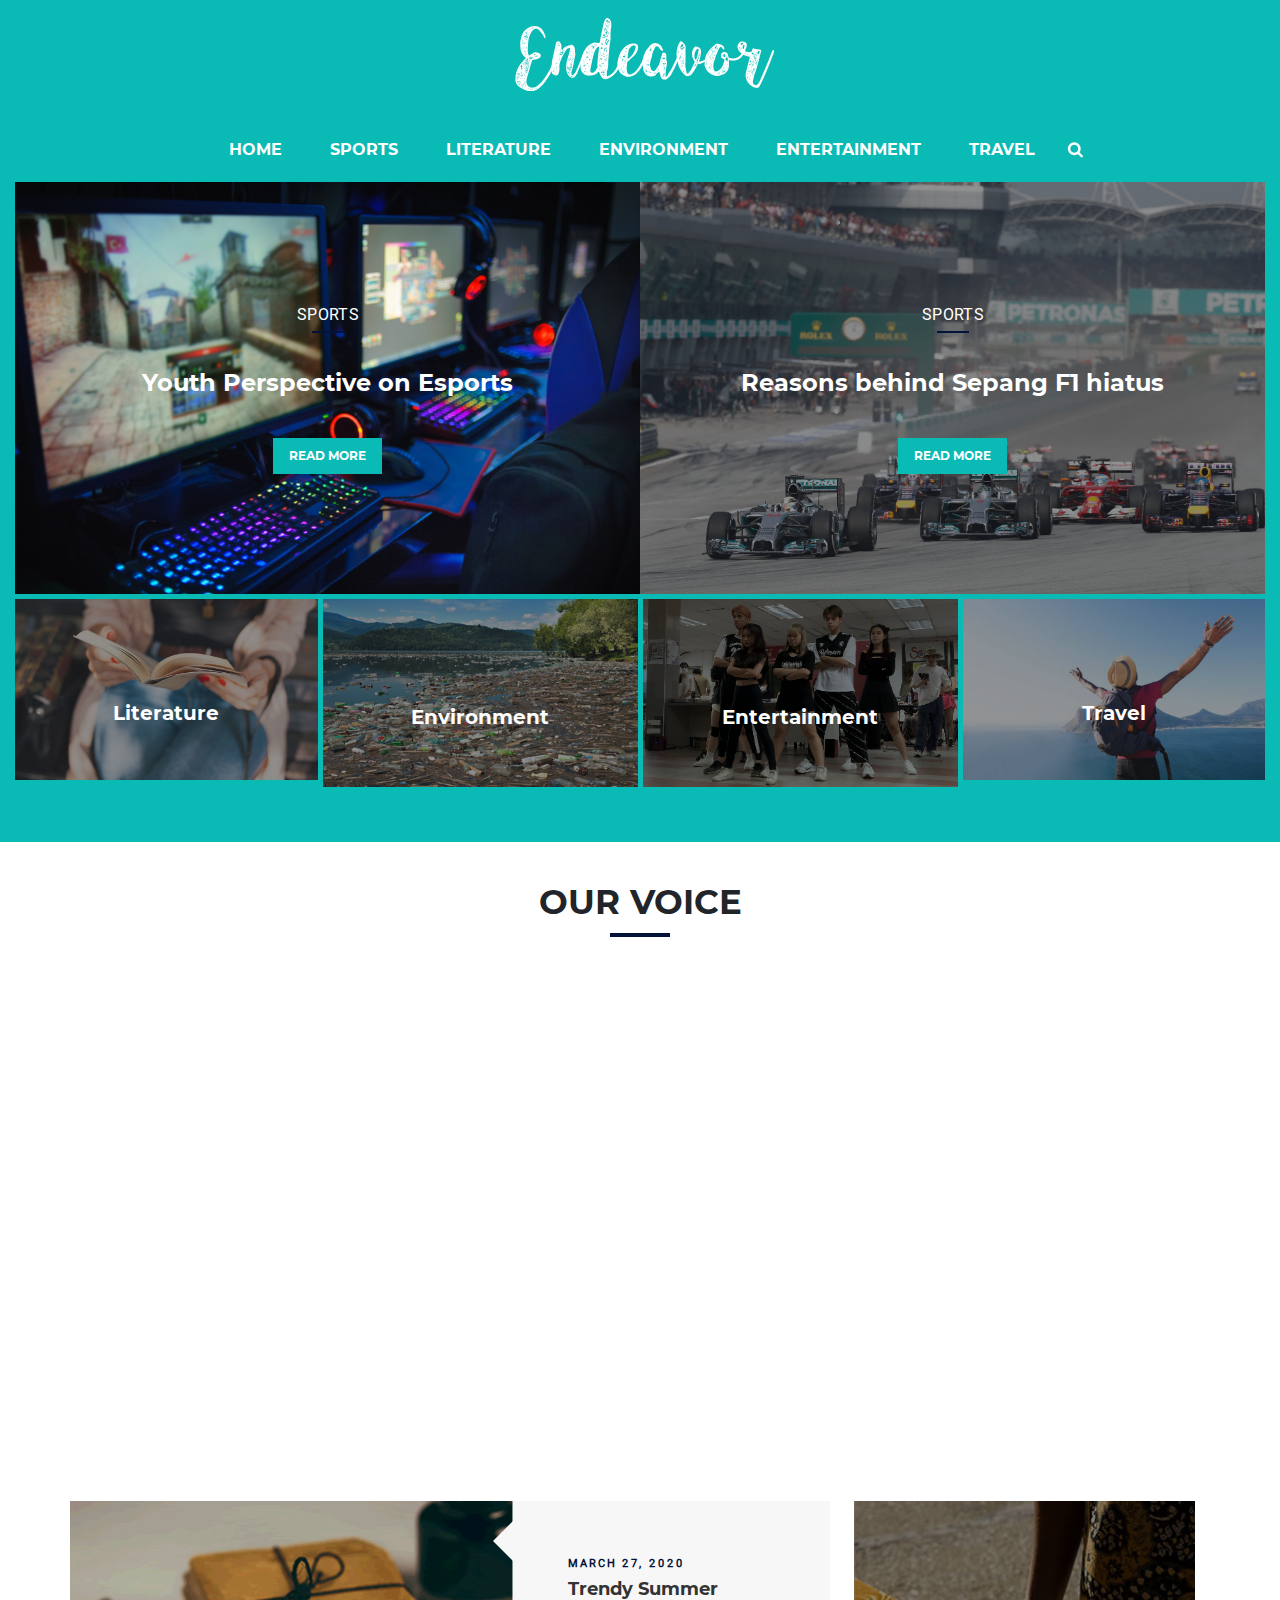
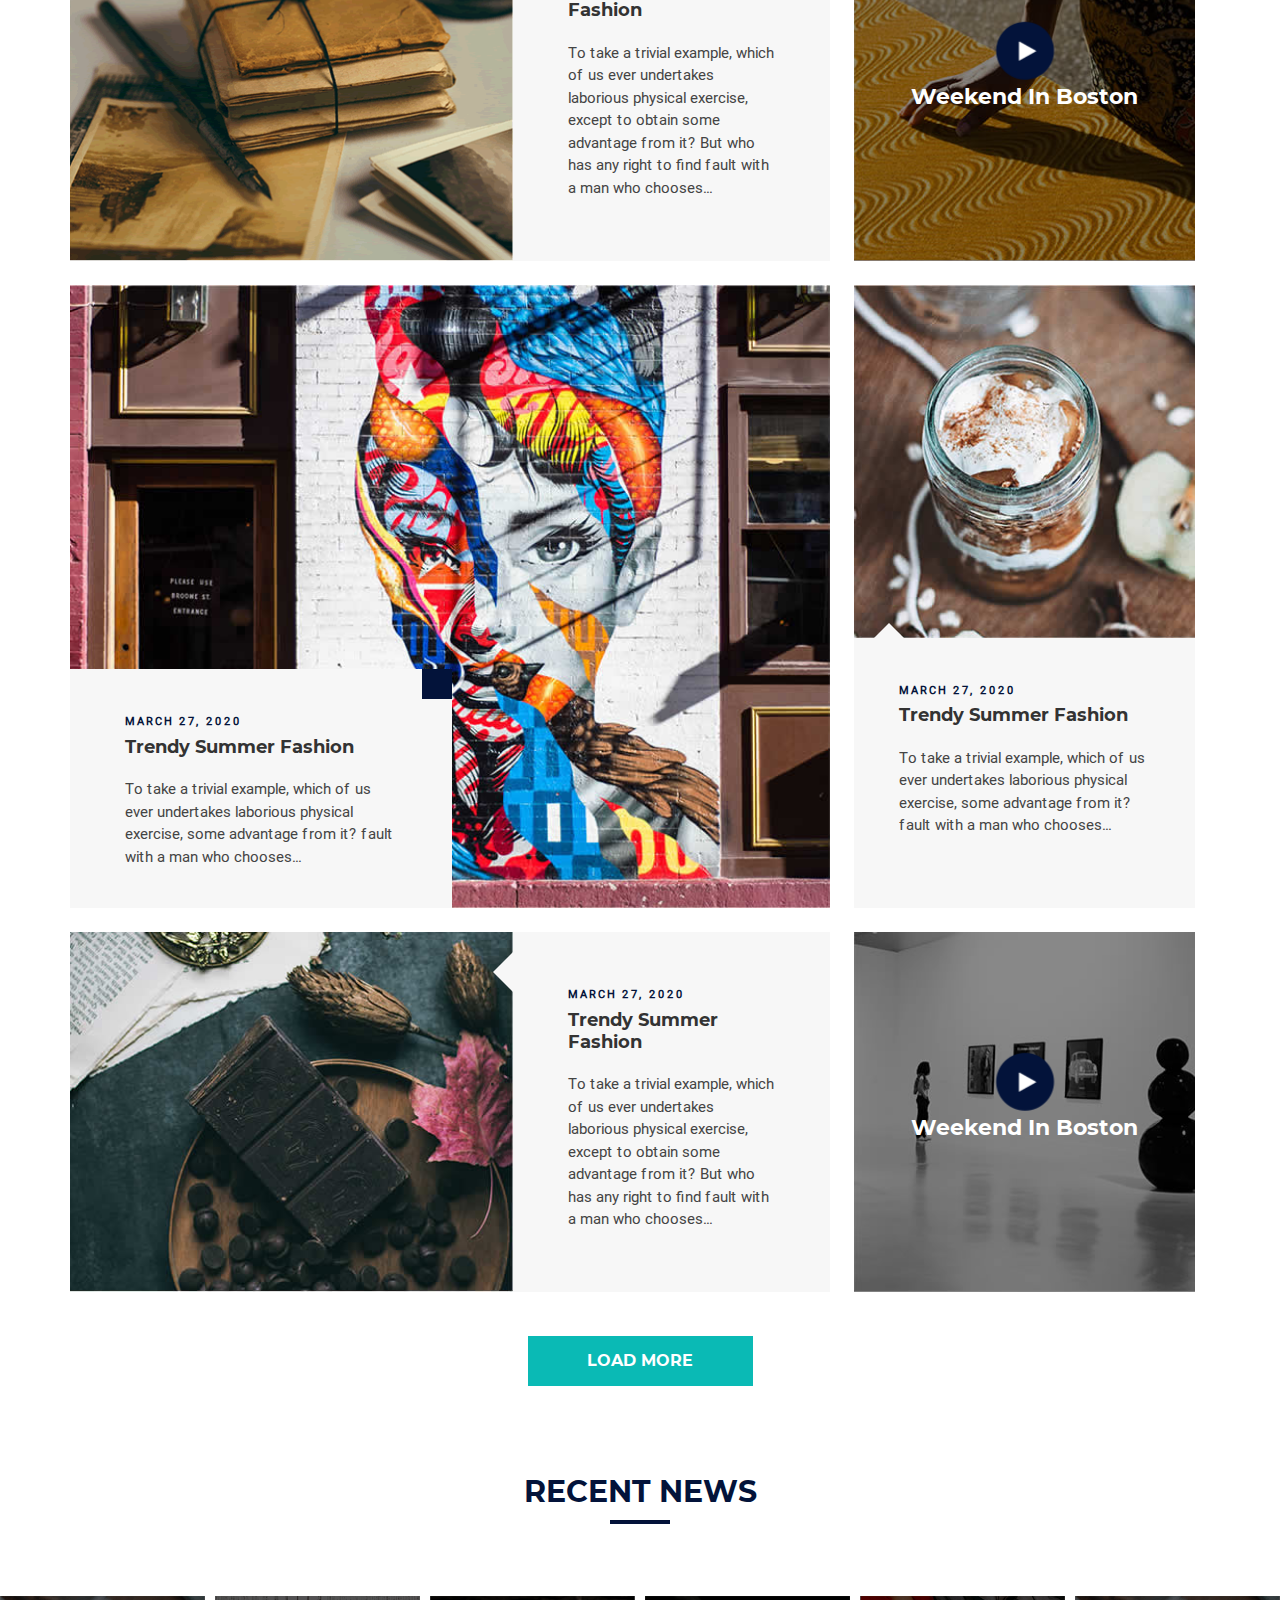
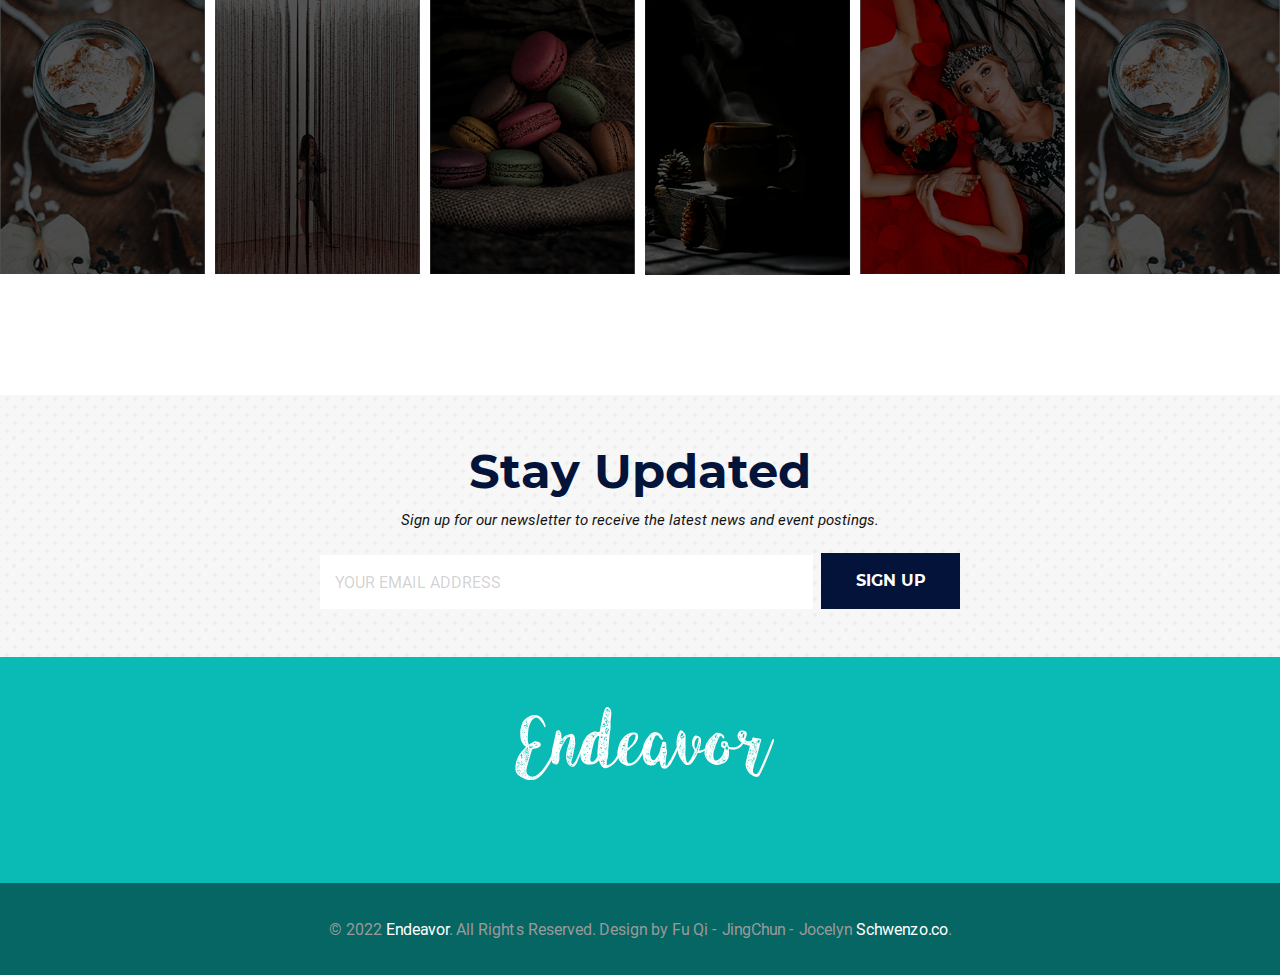
==== index.html @ d9d474ad "initial commit" ====
<!doctype html>
<html lang="en">

<head>


    <meta charset="utf-8">
    <meta name="viewport" content="width=device-width, initial-scale=1, shrink-to-fit=no">
    <link rel="stylesheet" href="https://use.fontawesome.com/releases/v5.7.2/css/all.css"
        integrity="sha384-fnmOCqbTlWIlj8LyTjo7mOUStjsKC4pOpQbqyi7RrhN7udi9RwhKkMHpvLbHG9Sr" crossorigin="anonymous">
    <link rel="stylesheet" href="assets/css/bootstrap.min.css">
    <link rel="stylesheet" href="assets/css/style.css">

    <title>EndeavorNews</title>
</head>

<body>
    <header class="mt-0 pt-0">
        <div>
            <header-template/>
        </div>
        <div class="row ml-0 mr-0">
            <div class="col-md-6 pr-0">
                <div class="card">
                    <img class="card-img" src="assets/images/Esports.png" alt="">
                    <div class="card-img-overlay d-flex align-items-center justify-content-center flex-column">
                        <p>SPORTS</p>
                        <hr />
                        <h2>Youth Perspective on Esports</h2>
                        <a href="article7.html" class="btn btn-color">READ MORE</a>
                    </div>
                </div>
            </div>
            <div class="col-md-6 pl-0">
                <div class="card">
                    <img class="card-img" src="assets/images/F1coverdark.png" alt="">
                    <div class="card-img-overlay d-flex align-items-center justify-content-center flex-column">
                        <p>SPORTS</p>
                        <hr />
                        <h2>Reasons behind Sepang F1 hiatus</h2>
                        <a href="article8.html" class="btn btn-color">READ MORE</a>
                    </div>
                </div>
            </div>

            <div class="col-md-3 pr-0 first">
                <div class="card">
                    <img class="card-img" src="assets/images/readingbookdark.png" alt="">
                    <div class="card-img-overlay">
                        <a href="article1.html"><h5>Literature</h5></a>
                    </div>
                </div>
            </div>

            <div class="col-md-3 pl-0 pr-0">
                <div class="card">
                    <img class="card-img" src="assets/images/pollutiondark.png" alt="">
                    <div class="card-img-overlay">
                        <a href="article9.html"><h5>Environment</h5></a>
                    </div>
                </div>
            </div>

            <div class="col-md-3 pl-0 pr-0">
                <div class="card">
                    <img class="card-img" src="assets/images/kpop.png" alt="">
                    <div class="card-img-overlay">
                        <a href="article5.html"><h5>Entertainment</h5></a>
                    </div>
                </div>
            </div>

            <div class="col-md-3 pl-0 last">
                <div class="card">
                    <img class="card-img" src="assets/images/traveldark.png" alt="">
                    <div class="card-img-overlay">
                        <a href="article4.html"><h5>Travel</h5></a>
                    </div>
                </div>
            </div>
        </div>
    </header>
    <!-- <header-template></header-template> -->


    <div class="container-fluid video-player">
        <h1 style="text-align: center; padding-bottom: 10px; font-size: 34px;">OUR VOICE</h1>
        <hr style="margin: 0 auto; margin-bottom: 32px; width: 60px; height: 3px; background-color: #03133a;" />
        <div class="container">
            <div class="screen embed-responsive embed-responsive-16by9">
                <iframe id="screen" src="https://www.youtube.com/embed/YE7VzlLtp-4" frameborder="0"
                    allow="accelerometer; autoplay; encrypted-media; gyroscope; picture-in-picture"
                    allowfullscreen></iframe>
            </div>

            <!-- <div class="play-list">
                <div class="owl-carousel owl-carousel4 owl-theme">
                    <div>
                        <div class="card"> <img class="card-img link-img"
                                data-link="https://www.youtube.com/embed/ujPNSC4JllE" src="assets/images/play1.png"
                                alt="">
                        </div>
                    </div>
                    <div>
                        <div class="card"> <img class="card-img link-img"
                                data-link="https://www.youtube.com/embed/rMT8CffVFMk" src="assets/images/play2.png"
                                alt="">

                        </div>
                    </div>
                    <div>
                        <div class="card"> <img class="card-img link-img"
                                data-link="https://www.youtube.com/embed/bGC9f1Po6Q8" src="assets/images/play3.png"
                                alt="">

                        </div>
                    </div>
                    <div>
                        <div class="card"> <img class="card-img link-img"
                                data-link="https://www.youtube.com/embed/yHk_sypSiXU" src="assets/images/play4.png"
                                alt="">

                        </div>
                    </div>
                    <div>
                        <div class="card"> <img class="card-img link-img"
                                data-link="https://www.youtube.com/embed/7yoqm-kgKEk" src="assets/images/play5.png"
                                alt="">

                        </div>
                    </div>
                </div>
            </div> -->
            <!-- <hr style="margin: 30px 0; height: 3px; background-color: #03133a;"> -->



            <div class="row vr-gallery" style="margin-top: 32px;">
                <div class="col-md-8 mb-4">
                    <div class="row">
                        <div class="col-md-12 col-lg-7 pr-0 pd-md">
                            <img src="assets/images/gallery-img1.png" alt="">
                        </div>
                        <div class="col-md-12 col-lg-5 light-bg cus-pd cus-arrow-left">
                            <p><small>march 27, 2020</small></p>
                            <h3>Trendy Summer
                                Fashion</h3>
                            <p>
                                To take a trivial example, which of us ever undertakes laborious physical exercise,
                                except to obtain some advantage from it? But who has any right to find fault with a man
                                who chooses...
                            </p>
                        </div>
                    </div>
                </div>

                <div class="col-md-4 pl-4 mb-4">
                    <div class="card">
                        <img class="card-img h-100" src="assets/images/video-cover1.jpg" alt="">
                        <div class="card-img-overlay opacity text-center">
                            <a class="play-1" href="https://www.youtube.com/watch?v=vpO8sZDxOGI"><img
                                    src="assets/images/play-icon.png" alt=""></a>
                            <h5 class="card-title">Weekend In Boston</h5>

                        </div>
                    </div>
                </div>

                <div class="col-md-8 mb-4 pr-0 pd-md">
                    <div class="card">
                        <img class="card-img h-100" src="assets/images/gallery-img2.jpg" alt="">
                        <div class="card-img-overlay">
                            <div class="contact-box">
                                <p><small>march 27, 2020</small></p>
                                <h3>Trendy Summer
                                    Fashion</h3>
                                <p>To take a trivial example, which of us ever undertakes laborious physical exercise,
                                    some advantage from it? fault with a man who chooses...</p>
                            </div>
                        </div>
                    </div>
                </div>

                <div class="col-md-4 pl-4 mb-4">
                    <div class="card">
                        <img class="card-img-top" src="assets/images/gallery-img3.jpg" alt="">
                        <div class="card-body bg-gray cus-pd2 cus-arrow-up">
                            <p><small>march 27, 2020</small></p>
                            <h3>Trendy Summer
                                Fashion</h3>
                            <p>To take a trivial example, which of us ever undertakes laborious physical exercise, some
                                advantage from it? fault with a man who chooses...</p>
                        </div>
                    </div>
                </div>

                <div class="col-md-8 mb-4">
                    <div class="row">
                        <div class="col-md-12 col-lg-7 pr-0 pd-md">
                            <img src="assets/images/gallery-img4.jpg" alt="">
                        </div>
                        <div class="col-md-12 col-lg-5 light-bg cus-pd cus-arrow-left">
                            <p><small>march 27, 2020</small></p>
                            <h3>Trendy Summer
                                Fashion</h3>
                            <p>
                                To take a trivial example, which of us ever undertakes laborious physical exercise,
                                except to obtain some advantage from it? But who has any right to find fault with a man
                                who chooses...
                            </p>
                        </div>
                    </div>
                </div>

                <div class="col-md-4 pl-4 mb-4">
                    <div class="card">
                        <img class="card-img h-100" src="assets/images/video-cover2.jpg" alt="">
                        <div class="card-img-overlay opacity text-center">
                            <a class="play-1" href="https://www.youtube.com/watch?v=vpO8sZDxOGI"><img
                                    src="assets/images/play-icon.png" alt=""></a>
                            <h5 class="card-title">Weekend In Boston</h5>

                        </div>
                    </div>
                </div>

                <div class="col-md-12 text-center">
                    <a href="#" class="btn btn-color">LOAD MORE</a>

                </div>
            </div>

        </div>
    </div>


    <div class="container-fluid fh5co-recent-news mt-5 pb-5">
        <h2 class="text-uppercase text-center">Recent News</h2>
        <hr class="mx-auto" />

        <div class="play-list mt-5 pt-4">
            <div class="owl-carousel owl-carousel5 owl-theme">
                <div>

                    <div class="card"> <img class="card-img link-img" src="assets/images/news6.png" alt="">
                        <div class="card-img-overlay">
                            <div class="top-area"><a href="#" class="text-center d-block"><i
                                        class="far fa-heart"></i></a></div>
                            <div class="bottom-area">
                                <div class="row">
                                    <div class="col-5 pr-0 text-white">
                                        <a href="#" class="text-white"> <i class="fas fa-retweet"></i> Share</a>
                                    </div>
                                    <div class="col  pl-0   text-right"><a href="#" class="text-white"> June 3, 2019
                                            &nbsp; 6 <i class="far fa-comments"></i></a></div>
                                </div>
                                <h4 class="text-white mt-2">Xiaomi Hao Gertion Hones</h4>
                                <p class="text-white">Jhone Doe</p>
                            </div>
                        </div>
                    </div>
                </div>
                <div>
                    <div class="card"> <img class="card-img link-img" src="assets/images/news2.png" alt="">
                        <div class="card-img-overlay">
                            <div class="top-area"><a href="#" class="text-center d-block"><i
                                        class="far fa-heart"></i></a></div>
                            <div class="bottom-area">
                                <div class="row">
                                    <div class="col-5 pr-0 text-white">
                                        <a href="#" class="text-white"> <i class="fas fa-retweet"></i> Share</a>
                                    </div>
                                    <div class="col  pl-0   text-right"><a href="#" class="text-white"> June 3, 2019
                                            &nbsp; 6 <i class="far fa-comments"></i></a></div>
                                </div>
                                <h4 class="text-white mt-2">Xiaomi Hao Gertion Hones</h4>
                                <p class="text-white">Jhone Doe</p>
                            </div>
                        </div>

                    </div>
                </div>
                <div>
                    <div class="card"> <img class="card-img link-img" src="assets/images/news3.png" alt="">
                        <div class="card-img-overlay">
                            <div class="top-area"><a href="#" class="text-center d-block"><i
                                        class="far fa-heart"></i></a></div>
                            <div class="bottom-area">
                                <div class="row">
                                    <div class="col-5 pr-0 text-white">
                                        <a href="#" class="text-white"> <i class="fas fa-retweet"></i> Share</a>
                                    </div>
                                    <div class="col  pl-0   text-right"><a href="#" class="text-white"> June 3, 2019
                                            &nbsp; 6 <i class="far fa-comments"></i></a></div>
                                </div>
                                <h4 class="text-white mt-2">Xiaomi Hao Gertion Hones</h4>
                                <p class="text-white">Jhone Doe</p>
                            </div>
                        </div>
                    </div>
                </div>
                <div>
                    <div class="card"> <img class="card-img link-img" src="assets/images/news4.png" alt="">
                        <div class="card-img-overlay">
                            <div class="top-area"><a href="#" class="text-center d-block"><i
                                        class="far fa-heart"></i></a></div>
                            <div class="bottom-area">
                                <div class="row">
                                    <div class="col-5 pr-0 text-white">
                                        <a href="#" class="text-white"> <i class="fas fa-retweet"></i> Share</a>
                                    </div>
                                    <div class="col  pl-0   text-right"><a href="#" class="text-white"> June 3, 2019
                                            &nbsp; 6 <i class="far fa-comments"></i></a></div>
                                </div>
                                <h4 class="text-white mt-2">Xiaomi Hao Gertion Hones</h4>
                                <p class="text-white">Jhone Doe</p>
                            </div>
                        </div>
                    </div>
                </div>
                <div>
                    <div class="card"> <img class="card-img link-img" src="assets/images/news5.png" alt="">
                        <div class="card-img-overlay">
                            <div class="top-area"><a href="#" class="text-center d-block"><i
                                        class="far fa-heart"></i></a></div>
                            <div class="bottom-area">
                                <div class="row">
                                    <div class="col-5 pr-0 text-white">
                                        <a href="#" class="text-white"> <i class="fas fa-retweet"></i> Share</a>
                                    </div>
                                    <div class="col  pl-0   text-right"><a href="#" class="text-white"> June 3, 2019
                                            &nbsp; 6 <i class="far fa-comments"></i></a></div>
                                </div>
                                <h4 class="text-white mt-2">Xiaomi Hao Gertion Hones</h4>
                                <p class="text-white">Jhone Doe</p>
                            </div>
                        </div>
                    </div>
                </div>
                <div>
                    <div class="card"> <img class="card-img link-img" src="assets/images/news6.png" alt="">
                        <div class="card-img-overlay">
                            <div class="top-area"><a href="#" class="text-center d-block"><i
                                        class="far fa-heart"></i></a></div>
                            <div class="bottom-area">
                                <div class="row">
                                    <div class="col-5 pr-0 text-white">
                                        <a href="#" class="text-white"> <i class="fas fa-retweet"></i> Share</a>
                                    </div>
                                    <div class="col  pl-0   text-right"><a href="#" class="text-white"> June 3, 2019
                                            &nbsp; 6 <i class="far fa-comments"></i></a></div>
                                </div>
                                <h4 class="text-white mt-2">Xiaomi Hao Gertion Hones</h4>
                                <p class="text-white">Jhone Doe</p>
                            </div>
                        </div>
                    </div>
                </div>
                <div>
                    <div class="card"> <img class="card-img link-img" src="assets/images/news4.png" alt="">
                        <div class="card-img-overlay">
                            <div class="top-area"><a href="#" class="text-center d-block"><i
                                        class="far fa-heart"></i></a></div>
                            <div class="bottom-area">
                                <div class="row">
                                    <div class="col-5 pr-0 text-white">
                                        <a href="#" class="text-white"> <i class="fas fa-retweet"></i> Share</a>
                                    </div>
                                    <div class="col  pl-0   text-right"><a href="#" class="text-white"> June 3, 2019
                                            &nbsp; 6 <i class="far fa-comments"></i></a></div>
                                </div>
                                <h4 class="text-white mt-2">Xiaomi Hao Gertion Hones</h4>
                                <p class="text-white">Jhone Doe</p>
                            </div>
                        </div>
                    </div>
                </div>
            </div>
        </div>
    </div>

    <div class="container-fluid jumbotron-fluid stay mt-5 pt-5 pb-5">
        <h2 class="text-center">Stay Updated</h2>
        <p class="text-center mt-2">Sign up for our newsletter to receive the latest news and event postings.</p>
        <div class="input-group mt-4 mx-auto" style="max-width: 640px">
            <input type="email" class="form-control" placeholder="YOUR EMAIL ADDRESS">
            <div class="">
                <button class="btn btn-success ml-2" type="submit">SIGN UP</button>
            </div>
        </div>
    </div>

    <script src="assets/js/popper.min.js"></script>
    <script src="assets/js/jquery-1.12.0.min.js"></script>
    <script src="assets/js/bootstrap.min.js"></script>
    <script src="assets/js/owl.carousel.min.js"></script>
    <script src="assets/js/jquery.yu2fvl.js"></script>
    <script src="assets/js/main.js"></script>
    <script src="assets/js/templates.js"></script>

</body>

</html>
---- assets/css/style.css ----
:root {
  --primary-color: #0ABAB5;
}

.hamburger-nav {
  padding-bottom: 15px;
  display: none;
}

.hamburger-nav a {
  color: white;
}

.hamburger-nav ul {
  display: flex;
  flex-direction: column;
  gap: 15px;
}

.show-nav {
  display: block;
}



.logo a {
  color: white;
}

.logo a:hover {
  text-decoration: none;
}

.related-articles {
  display: flex;
  flex-direction: row;
  gap: 10px;
}

.related-articles-inner {
  display: flex;
  flex-direction: column;
  justify-content: space-between;
}

@media (min-width: 767px) {
  .hamburger-nav {
    display: none !important;
  }
}

@media (max-width: 767px) {
  .related-articles {
    flex-direction: column;
    gap: 20px;
  }
}

html,
body,
div,
span,
applet,
object,
iframe,
h1,
h2,
h3,
h4,
h5,
h6,
p,
blockquote,
pre,
a,
abbr,
acronym,
address,
big,
cite,
code,
del,
dfn,
em,
img,
ins,
kbd,
q,
s,
samp,
small,
strike,
strong,
sub,
sup,
tt,
var,
b,
u,
i,
center,
dl,
dt,
dd,
ol,
ul,
li,
fieldset,
form,
label,
legend,
table,
caption,
tbody,
tfoot,
thead,
tr,
th,
td,
article,
aside,
canvas,
details,
embed,
figure,
figcaption,
footer,
header,
hgroup,
menu,
nav,
output,
ruby,
section,
summary,
time,
mark,
audio,
video {
  margin: 0;
  padding: 0;
}

@font-face {
  font-family: "Angeline_Vintage";
  src: url(../fonts/Angeline_Vintage.ttf);
}

@font-face {
  font-family: "Montserrat-Bold";
  src: url(../fonts/Montserrat-Bold.ttf);
}

@font-face {
  font-family: "Roboto-Regular";
  src: url(../fonts/Roboto-Regular.ttf);
}

@font-face {
  font-family: "Roboto-Italic";
  src: url(../fonts/Roboto-Italic.ttf);
}

body {
  font-family: "Roboto-Regular";
  font-size: 16px;
}

h1,
h2,
h3,
h4,
h5,
h6 {
  font-family: "Montserrat-Bold";
}

.container-fluid {
  padding: 0;
}

.card {
  border: none;
  border-radius: 0;
}

.card img {
  border-radius: 0;
}

header .card a,
.vr-gallery a.btn {
  width: 200px;
  padding: 12px 0;
  color: #ffffff;
  font-family: "Montserrat-Bold";
  margin-top: 20px;
  border-radius: 0;
}

.btn-color {
  background-color: #0ABAB5;
}

.btn-color:hover {
  background-color: #08a29d !important;
}

header .card a:hover,
.vr-gallery a.btn:hover {
  /* background: #ffffff; */
  text-decoration: none;
  color: rgba(252, 253, 254, 0.8);
}

header {
  background-image: url(../images/home-bg.png);
  text-align: center;
  padding: 20px 0;
  padding-bottom: 50px;
}

header .bg-cover {
  background: var(--primary-color);
}

header .input-group input {
  display: none;
}

header h2.logo {
  font-size: 75px;
  font-family: "Angeline_Vintage";
  color: #ffffff;
}

header .nav-fill {
  max-width: 250px;
}

header .nav-fill a {
  color: #ffffff;
}

header .nav-fill li:hover a {
  color: #03133a;
}

header .navbar li.nav-item a.nav-link {
  font-family: "Montserrat-Bold";
  color: #ffffff;
  padding-right: 1.5rem;
  padding-left: 1.5rem;
}

header .card {
  color: #ffffff;
}

header .card p {
  text-transform: uppercase;
}

header .card hr {
  margin-top: 5px;
  width: 30px;
  border: 1px solid #03133a;
}

header .card h2 {
  font-size: 40px;
  max-width: 510px;
  margin: 20px auto;
}

@media (max-width: 1299px) {
  header .card h2 {
    font-size: 24px;
  }

  header .card a {
    width: auto;
    padding: 8px 15px;
    font-size: 12px;
  }
}

@media (max-width: 767px) {
  header .card h2 {
    font-size: 36px;
  }

  header .card a {
    width: auto;
    padding: 12px 15px;
    font-size: 16px;
  }
}

@media (max-width: 500px) {
  header .card h2 {
    font-size: 24px;
  }

  header .card a {
    width: auto;
    padding: 8px 15px;
    font-size: 14px;
  }
}

header .col-md-3 {
  text-align: center;
  padding: 5px 2.5px !important;
}

header .col-md-3.first {
  padding-left: 15px !important;
}

header .col-md-3.last {
  padding-right: 15px !important;
}

header .col-md-3 img {
  max-height: 227px;
}

header .col-md-3 h5 {
  position: relative;
  left: 50%;
  top: 50%;
  transform: translate(-50%, -50%);
}

header .bar1,
header .bar2,
header .bar3 {
  width: 25px;
  height: 2px;
  background-color: #fff;
  margin: 5px 0;
  transition: 0.4s;
  display: block;
  position: relative;
}

header .change .bar1 {
  -webkit-transform: rotate(-42deg) translate(-2px, 6px);
  transform: rotate(-42deg) translate(-2px, 6px);
}

header .change .bar2 {
  opacity: 0;
}

header .change .bar3 {
  -webkit-transform: rotate(46deg) translate(-4px, -8px);
  transform: rotate(46deg) translate(-4px, -8px);
}

.nav-search {
  display: none;
  max-width: 600px;
  width: 100%;
  margin: 10px 0;
  padding: 10px;
  height: auto;
}

.toggle-search {
  margin-top: 12px;
  cursor: pointer;
}

.owl-carousel,
.owl-carousel .owl-item {
  -webkit-tap-highlight-color: transparent;
  position: relative;
}

.owl-carousel {
  display: none;
  width: 100%;
  z-index: 1;
}

.owl-carousel .owl-stage {
  position: relative;
  -ms-touch-action: pan-Y;
  touch-action: manipulation;
  -moz-backface-visibility: hidden;
}

.owl-carousel .owl-stage:after {
  content: ".";
  display: block;
  clear: both;
  visibility: hidden;
  line-height: 0;
  height: 0;
}

.owl-carousel .owl-stage-outer {
  position: relative;
  overflow: hidden;
  -webkit-transform: translate3d(0, 0, 0);
}

.owl-carousel .owl-item,
.owl-carousel .owl-wrapper {
  -webkit-backface-visibility: hidden;
  -moz-backface-visibility: hidden;
  -ms-backface-visibility: hidden;
  -webkit-transform: translate3d(0, 0, 0);
  -moz-transform: translate3d(0, 0, 0);
  -ms-transform: translate3d(0, 0, 0);
}

.owl-carousel .owl-item {
  min-height: 1px;
  float: left;
  -webkit-backface-visibility: hidden;
  -webkit-touch-callout: none;
}

.owl-carousel .owl-item img {
  display: block;
  width: 100%;
}

.owl-carousel .owl-dots.disabled,
.owl-carousel .owl-nav.disabled {
  display: none;
}

.no-js .owl-carousel,
.owl-carousel.owl-loaded {
  display: block;
}

.owl-carousel .owl-dot,
.owl-carousel .owl-nav .owl-next,
.owl-carousel .owl-nav .owl-prev {
  cursor: pointer;
  -webkit-user-select: none;
  -khtml-user-select: none;
  -moz-user-select: none;
  -ms-user-select: none;
  user-select: none;
}

.owl-carousel .owl-nav button.owl-next,
.owl-carousel .owl-nav button.owl-prev,
.owl-carousel button.owl-dot {
  background: 0 0;
  color: inherit;
  border: none;
  padding: 0 !important;
  font: inherit;
}

.owl-carousel.owl-loading {
  opacity: 0;
  display: block;
}

.owl-carousel.owl-hidden {
  opacity: 0;
}

.owl-carousel.owl-refresh .owl-item {
  visibility: hidden;
}

.owl-carousel.owl-drag .owl-item {
  -ms-touch-action: pan-y;
  touch-action: pan-y;
  -webkit-user-select: none;
  -moz-user-select: none;
  -ms-user-select: none;
  user-select: none;
}

.owl-carousel.owl-grab {
  cursor: move;
  cursor: grab;
}

.owl-carousel.owl-rtl {
  direction: rtl;
}

.owl-carousel.owl-rtl .owl-item {
  float: right;
}

.owl-carousel .animated {
  animation-duration: 1s;
  animation-fill-mode: both;
}

.owl-carousel .owl-animated-in {
  z-index: 0;
}

.owl-carousel .owl-animated-out {
  z-index: 1;
}

.owl-carousel .fadeOut {
  animation-name: fadeOut;
}

@keyframes fadeOut {
  0% {
    opacity: 1;
  }

  100% {
    opacity: 0;
  }
}

.owl-height {
  transition: height .5s ease-in-out;
}

.owl-carousel .owl-item .owl-lazy {
  opacity: 0;
  transition: opacity .4s ease;
}

.owl-carousel .owl-item .owl-lazy:not([src]),
.owl-carousel .owl-item .owl-lazy[src^=""] {
  max-height: 0;
}

.owl-carousel .owl-item img.owl-lazy {
  transform-style: preserve-3d;
}

.owl-carousel .owl-video-wrapper {
  position: relative;
  height: 100%;
  background: #000;
}

.owl-carousel .owl-video-play-icon {
  position: absolute;
  height: 80px;
  width: 80px;
  left: 50%;
  top: 50%;
  margin-left: -40px;
  margin-top: -40px;
  background: url(owl.video.play.png) no-repeat;
  cursor: pointer;
  z-index: 1;
  -webkit-backface-visibility: hidden;
  transition: transform .1s ease;
}

.owl-carousel .owl-video-play-icon:hover {
  -ms-transform: scale(1.3, 1.3);
  transform: scale(1.3, 1.3);
}

.owl-carousel .owl-video-playing .owl-video-play-icon,
.owl-carousel .owl-video-playing .owl-video-tn {
  display: none;
}

.owl-carousel .owl-video-tn {
  opacity: 0;
  height: 100%;
  background-position: center center;
  background-repeat: no-repeat;
  background-size: contain;
  transition: opacity .4s ease;
}

.owl-carousel .owl-video-frame {
  position: relative;
  z-index: 1;
  height: 100%;
  width: 100%;
}

.video-player {
  padding: 40px 0;
  /* background-color: rgb(10, 186, 180); */
}

.video-player hr {
  background-color: #333333;
  margin-top: 100px;
}

.video-player .screen {
  max-height: 500px;
  width: 100%;
  height: 100%;
}

.video-player .screen iframe {
  width: 100%;
}

.video-player .play-list {
  max-width: 900px;
  margin: 20px auto;
}

.video-player .owl-stage-outer img {
  cursor: pointer;
}

.video-player .owl-nav {
  margin-top: -75px;
  display: block !important;
  left: 0;
  right: 0;
  position: relative;
}

.video-player .owl-nav .owl-prev,
.video-player .owl-nav .owl-next {
  float: left;
  color: #ffffff !important;
  background: #03133a !important;
  border-radius: 3px;
  box-shadow: 0px 3px 9px 0px rgba(0, 0, 0, 0.48);
  width: 41px;
  height: 41px;
  margin-left: -20px;
  font-size: 12px !important;
}

.video-player .owl-nav .owl-next {
  right: 0;
  float: right;
  margin-right: -20px;
}

.light-bg {
  background: #f7f7f7;
}

.vr-gallery p {
  font-size: 15px;
  color: #444444;
}

.vr-gallery p small {
  font-size: 11px;
  color: #03133a;
  text-transform: uppercase;
  font-weight: 700;
  letter-spacing: 2px;
}

.vr-gallery .pd-md {
  padding-left: 0 !important;
  padding-right: 0 !important;
  margin-left: 0 !important;
  margin-right: 0 !important;
}

.vr-gallery .pd-md img {
  width: 100%;
}

@media (max-width: 767px) {
  .vr-gallery .col-md-4 {
    padding-left: 0 !important;
    padding-right: 0 !important;
    margin-left: 0 !important;
    margin-right: 0 !important;
  }
}

.vr-gallery h3 {
  font-size: 18px;
  color: #333333;
  margin-top: 5px;
  margin-bottom: 20px;
}

.vr-gallery .cus-pd {
  padding: 50px 55px 10px 55px;
}

.vr-gallery .cus-pd2 {
  padding: 40px 45px 10px 45px;
}

.vr-gallery .card {
  height: 100%;
}

.vr-gallery .card img {
  width: 100%;
}

.vr-gallery .card .card-img-overlay h5 {
  font-size: 22px;
  color: #ffffff;
}

.vr-gallery .card .card-img-overlay.opacity {
  background-color: rgba(0, 0, 0, 0.459);
}

.vr-gallery .cus-arrow-left::before,
.vr-gallery .cus-arrow-up::before {
  position: absolute;
  content: "";
  border: 20px solid transparent;
}

.vr-gallery .cus-arrow-left::before {
  border-color: transparent #f7f7f7 transparent transparent;
  left: 0;
  margin-left: -40px;
  top: 20px;
}

@media (max-width: 991px) {
  .vr-gallery .cus-arrow-left {
    padding-left: 15px;
    padding-right: 15px;
  }

  .vr-gallery .cus-arrow-left::before {
    border-width: 15px;
    border-color: transparent transparent #f7f7f7 transparent;
    margin-top: -50px;
    left: 50px;
  }
}

.vr-gallery .cus-arrow-up::before {
  border-width: 15px;
  border-color: transparent transparent #f7f7f7 transparent;
  margin-top: -70px;
  left: 20px;
}

.vr-gallery .contact-box {
  background: #f7f7f7;
  display: inline-block;
  max-width: 382px;
  padding: 40px 55px 40px 55px;
  position: absolute;
  left: 0;
  bottom: 0;
}

.vr-gallery .contact-box::after {
  position: absolute;
  content: "";
  border: 15px solid transparent;
  border-color: #03133a;
  right: 0;
  top: 0;
}

.vr-gallery a.btn {
  width: 225px;
}

.vr-gallery a.btn:hover {
  background: #f7f7f7;
}

.vr-gallery .play-1 {
  position: absolute;
  left: 50%;
  top: 40%;
  transform: translate(-50%, -40%);
}

.vr-gallery .play-1+h5 {
  position: absolute;
  left: 0;
  right: 0;
  top: 55%;
  transform: translateY(-55%);
}

.bg-gray {
  background: #f7f7f7;
}

.yu2fvl {
  z-index: 9999;
  top: 0;
}

.yu2fvl-iframe {
  display: block;
  height: 100%;
  width: 100%;
  border: 0;
}

.yu2fvl-overlay {
  z-index: 9998;
  background: #000;
  opacity: 0.8;
}

.yu2fvl-close {
  position: absolute;
  top: -20px;
  right: -20px;
  color: #fff;
  border: 0;
  background: none;
  cursor: pointer;
}

.fh5co-recent-news h2 {
  font-size: 30px;
  color: #03133a;
}

.fh5co-recent-news hr {
  background: #03133a;
  margin: 10px auto;
  width: 60px;
  height: 3px;
}

.fh5co-recent-news .card-img-overlay {
  background-color: rgba(0, 0, 0, 0.67);
  transition: all 0.5s;
  -webkit-transition: all 0.5s;
  -ms-transition: all 0.5s;
  -moz-transition: all 0.5s;
}

.fh5co-recent-news .card-img-overlay .top-area,
.fh5co-recent-news .card-img-overlay .bottom-area {
  display: none;
}

.fh5co-recent-news .card-img-overlay:hover {
  background-color: rgba(0, 0, 0, 0);
}

.fh5co-recent-news .card-img-overlay:hover .top-area,
.fh5co-recent-news .card-img-overlay:hover .bottom-area {
  display: block;
}

.fh5co-recent-news .top-area {
  background-color: rgba(0, 0, 0, 0.612);
  position: absolute;
  display: block;
  padding: 15px;
  left: 0;
  right: 0;
  top: 0;
}

.fh5co-recent-news .top-area .fa-heart {
  color: #777777;
}

.fh5co-recent-news .bottom-area {
  position: absolute;
  display: block;
  padding: 15px;
  left: 0;
  right: 0;
  bottom: 0;
  font-size: 14px;
  font-family: "Roboto-Italic";
  background-color: rgba(0, 0, 0, 0.612);
}

.fh5co-recent-news .bottom-area h4 {
  font-size: 16px;
}

.stay {
  background: url(../images/stay-bg.png);
  background-repeat: repeat;
}

.stay h2 {
  font-size: 48px;
  color: #03133a;
}

.stay p {
  font-family: "Roboto-Italic";
  font-size: 15px;
  color: #131313;
}

.stay input {
  border: none;
  font-size: 16px;
  font-family: "Roboto-Regular";
  padding: 15px;
  border-radius: 0;
  height: auto;
}

.stay ::placeholder {
  font-family: "Roboto-Regular";
  color: rgba(19, 19, 19, 0.2);
}

.stay button {
  width: 139px;
  font-family: "Montserrat-Bold";
  font-size: 16px;
  padding: 15px 0;
  margin-top: -2px;
  border-radius: 0;
  background: #03133a;
  border-color: #03133a;
}

.stay button:hover {
  background: #06236a;
  border-color: #06236a;
}

footer {
  background-image: url(../images/home-bg.png);
}

footer h2.logo {
  font-size: 75px;
  font-family: "Angeline_Vintage";
  color: #ffffff;
}

footer .nav-fill {
  max-width: 250px;
}

footer .nav-fill a {
  color: #ffffff;
}

footer .nav-fill li:hover a {
  color: #03133a;
}

footer .copyright {
  padding: 34px 0;
  background-color: rgba(0, 0, 0, 0.451);
}

footer .copyright p {
  color: #999999;
}

.article-pg header {
  padding-bottom: 0;
}

.article-pg header .bg-cover {
  padding-bottom: 100px;
}

@media (max-width: 767px) {
  .article-pg header .bg-cover {
    padding-bottom: 0px;
  }

  .ar-content {
    margin-top: 50px !important;
  }
}

.article-pg .breadc {
  max-width: 150px;
}

.article-pg .breadc .nav-item .nav-link {
  font-size: 12px;
  color: #ffffff !important;
}

.ar-img-over:hover .card-img-overlay {
  display: block;
}

.ar-img-over .card-img-overlay {
  background-color: rgba(0, 0, 0, 0.251);
  margin: 25px;
  display: none;
  padding: 0;
}

.ar-img-over .card-img-overlay a {
  display: inline-block;
  height: 53px;
  width: 53px;
  background: #0d131f;
}

.date-time a {
  color: #00000f;
  font-size: 14px;
  font-size: "Roboto-Italic";
  text-decoration: none !important;
}

.ar-content {
  margin-top: -100px;
  position: relative;
  z-index: 5;
}

.ar-content h2 {
  color: #03133a;
  font-size: 30px;
  margin: 15px 0;
}

.ar-content p {
  color: #333333;
  line-height: 1.5;
  margin: 15px 0;
}

.ar-content .q-box {
  background: #03133a;
  width: 100px;
}

.ar-content .my-5.media {
  align-items: stretch;
}

.ar-content .my-5.media .bbg.media-body {
  padding: 30px 20px;
  background: url(../images/quote-bg.png);
}

.ar-content .my-5.media h5 {
  font-family: "Roboto-Italic";
  font-size: 30px;
  color: #777777;
}

.ar-content .fs-35 {
  font-size: 35px;
}

.ar-content hr {
  background-color: #03133a;
  width: 28px;
  height: 2px;
}

.ar-content .second-clr {
  color: #616161;
}

.ar-content .img-tag {
  color: #777777;
  font-size: 12px;
  margin-bottom: 5px;
}

.ar-content h3 {
  color: #03133a;
  font-size: 18px;
}

.ar-content .nav-fill {
  max-width: 280px;
}

.ar-content .nav-fill a {
  color: #9e9e9e;
  font-size: 12px;
  padding: 0.5rem 0;
}

.ar-content .nav-fill span {
  font-size: 18px;
  color: #9e9e9e;
}

.ar-content a.btn {
  width: 130px;
  padding: 10px 0;
  background: #03133a;
  color: #ffffff;
  border-radius: 0;
  font-family: "Montserrat-Bold";
  font-size: 12px;
  display: block;
  border-color: #03133a;
  transition: all 0.5s;
  -webkit-transition: all 0.5s;
  -moz-transition: all 0.5s;
  border-width: 2px;
}

.ar-content a.btn:hover {
  background: #ffffff;
  color: #03133a;
}

.comment-section hr {
  margin-bottom: -1px;
}

.comment-section .media:first-of-type {
  border-top: 1px solid #e0e0e0;
}

.comment-section .card-img-overlay {
  background-color: rgba(0, 0, 0, 0.251);
  margin: 6px;
  padding: 0;
}

.comment-section h4 {
  font-size: 16px;
}

.comment-section p {
  margin-top: 5px;
}

.comment-section p span {
  font-size: 12px;
  color: #777777;
}

.comment-section p a {
  font-size: 12px;
  color: #03133a;
}

.comment-section .both-border {
  border-top: 1px solid #e0e0e0;
  border-bottom: 1px solid #e0e0e0;
}

.comment-section .bottom-border {
  border-bottom: 1px solid #e0e0e0;
}

.comment-form input {
  border-radius: 0;
  border: none;
  border-bottom: 1px solid #e0e0e0;
  padding-left: 0;
  outline: none !important;
  box-shadow: none !important;
  font-size: 14px;
}

.comment-form textarea {
  box-shadow: none !important;
  resize: none;
  border-radius: 0;
  border: none;
  border-bottom: 1px solid #e0e0e0;
  padding-left: 0;
  min-height: 120px;
  font-size: 14px;
}

.comment-form ::placeholder {
  font-family: "Roboto-Regular";
  color: #bdbdbd;
}

.comment-form hr {
  margin-bottom: -1px;
  border-radius: 5px;
}

.comment-form hr.s-br {
  margin: 0;
  background: #e0e0e0;
  border: none;
  height: 1px;
  width: 100%;
}

.comment-form button {
  background: #03133a;
  font-size: 12px;
  font-family: "Montserrat-Bold";
  color: #fff;
  width: 130px;
  padding: 8px 0;
  border-radius: 0;
}

.sidebar hr {
  background: #03133a;
  width: 32px;
}

.sidebar .card-img.rounded {
  border-radius: 50% !important;
  width: 100%;
  max-width: 200px;
  height: auto;
  margin: 40px auto;
}

.sidebar .card.pb-5 {
  background: url(../images/stay-bg.png);
}

.sidebar .third-clr {
  color: #777777;
  font-size: 14px;
}

.sidebar .owl-dots {
  text-align: center;
  display: block !important;
}

.sidebar .owl-dots span {
  position: relative;
  height: 9px;
  width: 9px;
  display: block;
  background-color: #e0e0e0;
  margin: 0 4px;
  border-radius: 50%;
}

.sidebar .owl-dots button {
  box-shadow: none !important;
  outline: none;
}

.sidebar .owl-dots .active {
  box-shadow: none;
}

.sidebar .owl-dots .active span {
  background: #03133a;
}

.sidebar .card.bg-gray {
  padding: 35px;
}

.sidebar .card.bg-gray hr {
  background: #03133a;
}

.sidebar .card.bg-gray p {
  color: #333333;
}

.sidebar .card.bg-gray p span {
  font-size: 14px;
  color: #777777;
}

.sidebar .nav-fill .nav-item .nav-link {
  color: #03133a;
  font-size: 16px;
}

.sidebar .insta-links {
  margin: 0 -8px;
}

.sidebar .insta-links .card-img-overlay {
  background-color: rgba(3, 19, 0, 0.702);
  margin: 6px;
  padding: 0;
  display: none !important;
}

.sidebar .insta-links .card:hover .card-img-overlay {
  display: flex !important;
}

.sidebar .insta-links .col-md-4 {
  padding: 8px;
}

.tranding-posts a {
  color: #333333;
  font-size: 16px;
  text-decoration: none;
}

.tranding-posts p {
  font-size: 13px;
  color: #777777;
}

.tranding-posts .media {
  align-items: stretch;
}

.tranding-posts .media:hover a {
  color: #03133a;
  font-family: "Montserrat-Bold";
}

@media (max-width: 767px) {
  .mt-md-4 {
    margin-top: 50px;
  }

}

@media (max-width: 991px) {
  .ar-content .col-lg-9 {
    padding-right: 15px !important;
  }

  .ar-content .col-lg-3 {
    padding-left: 15px !important;
  }
}

/*# sourceMappingURL=style.css.map */
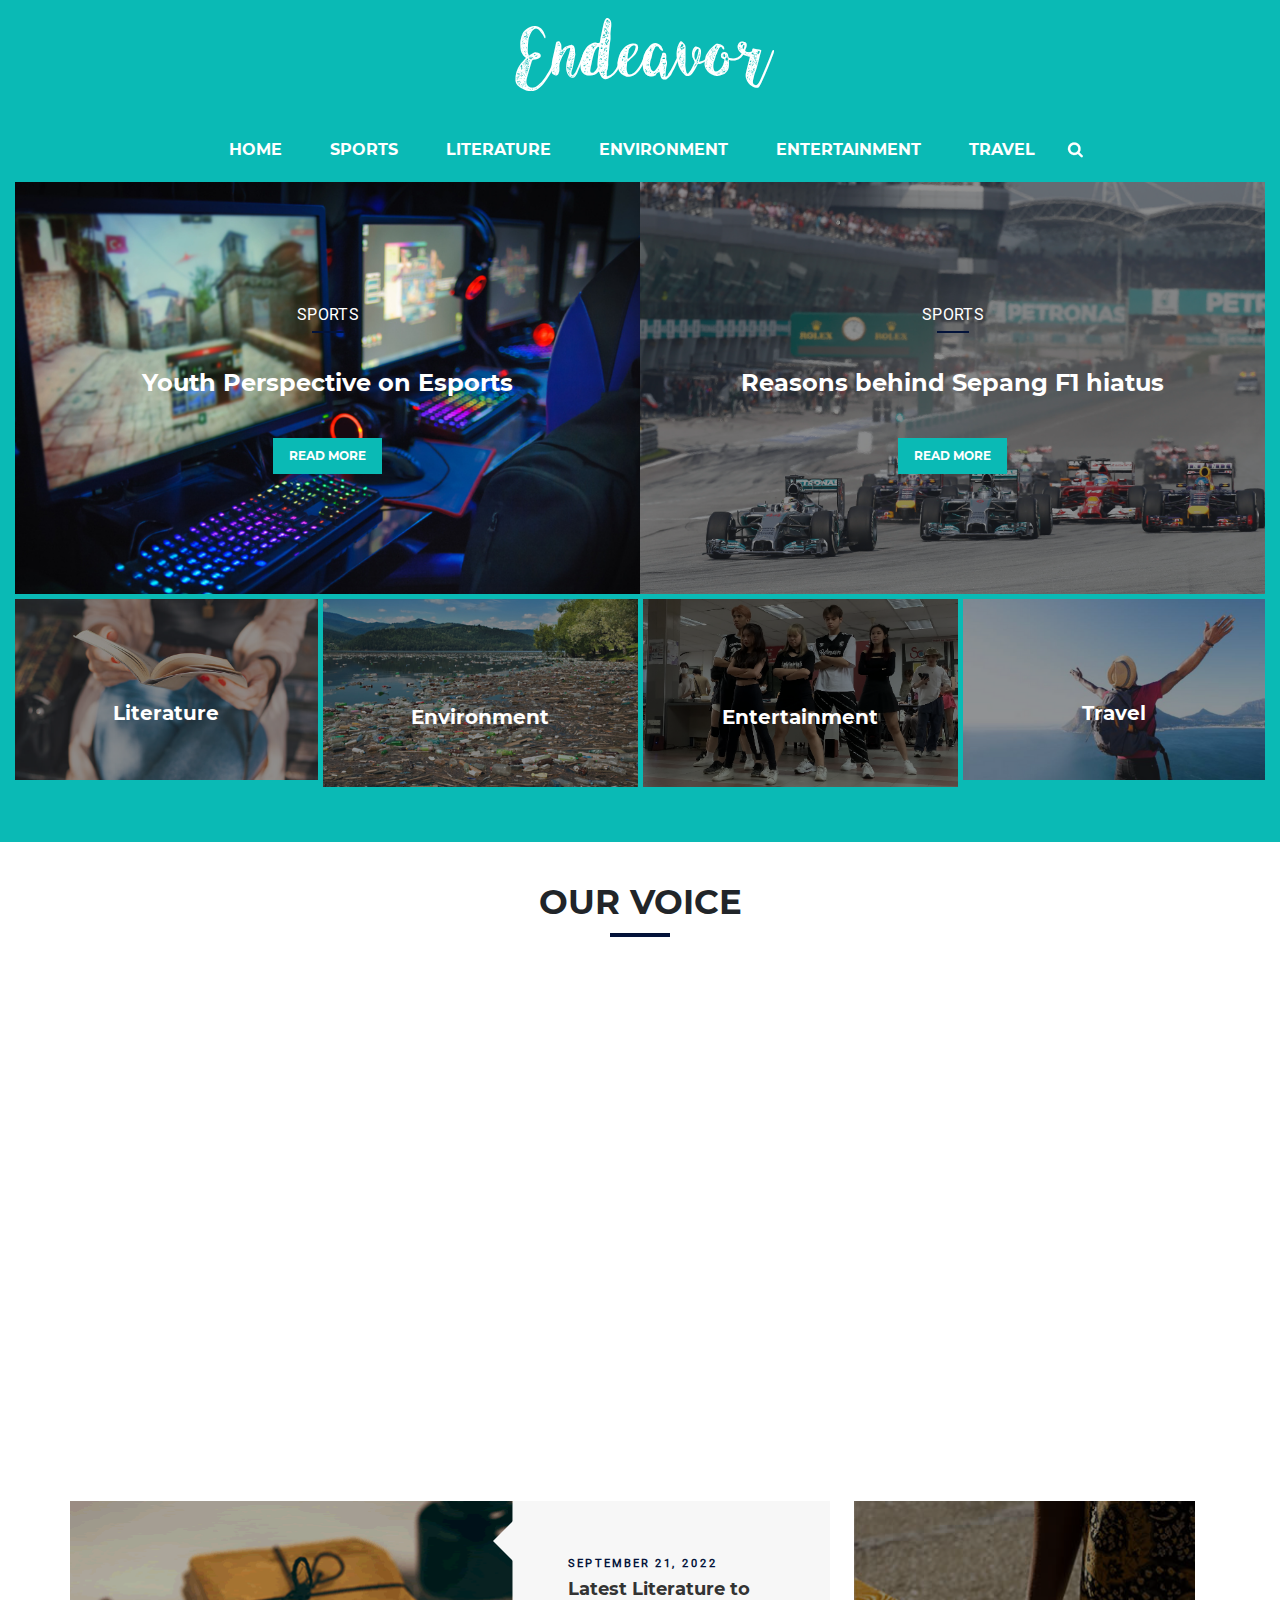
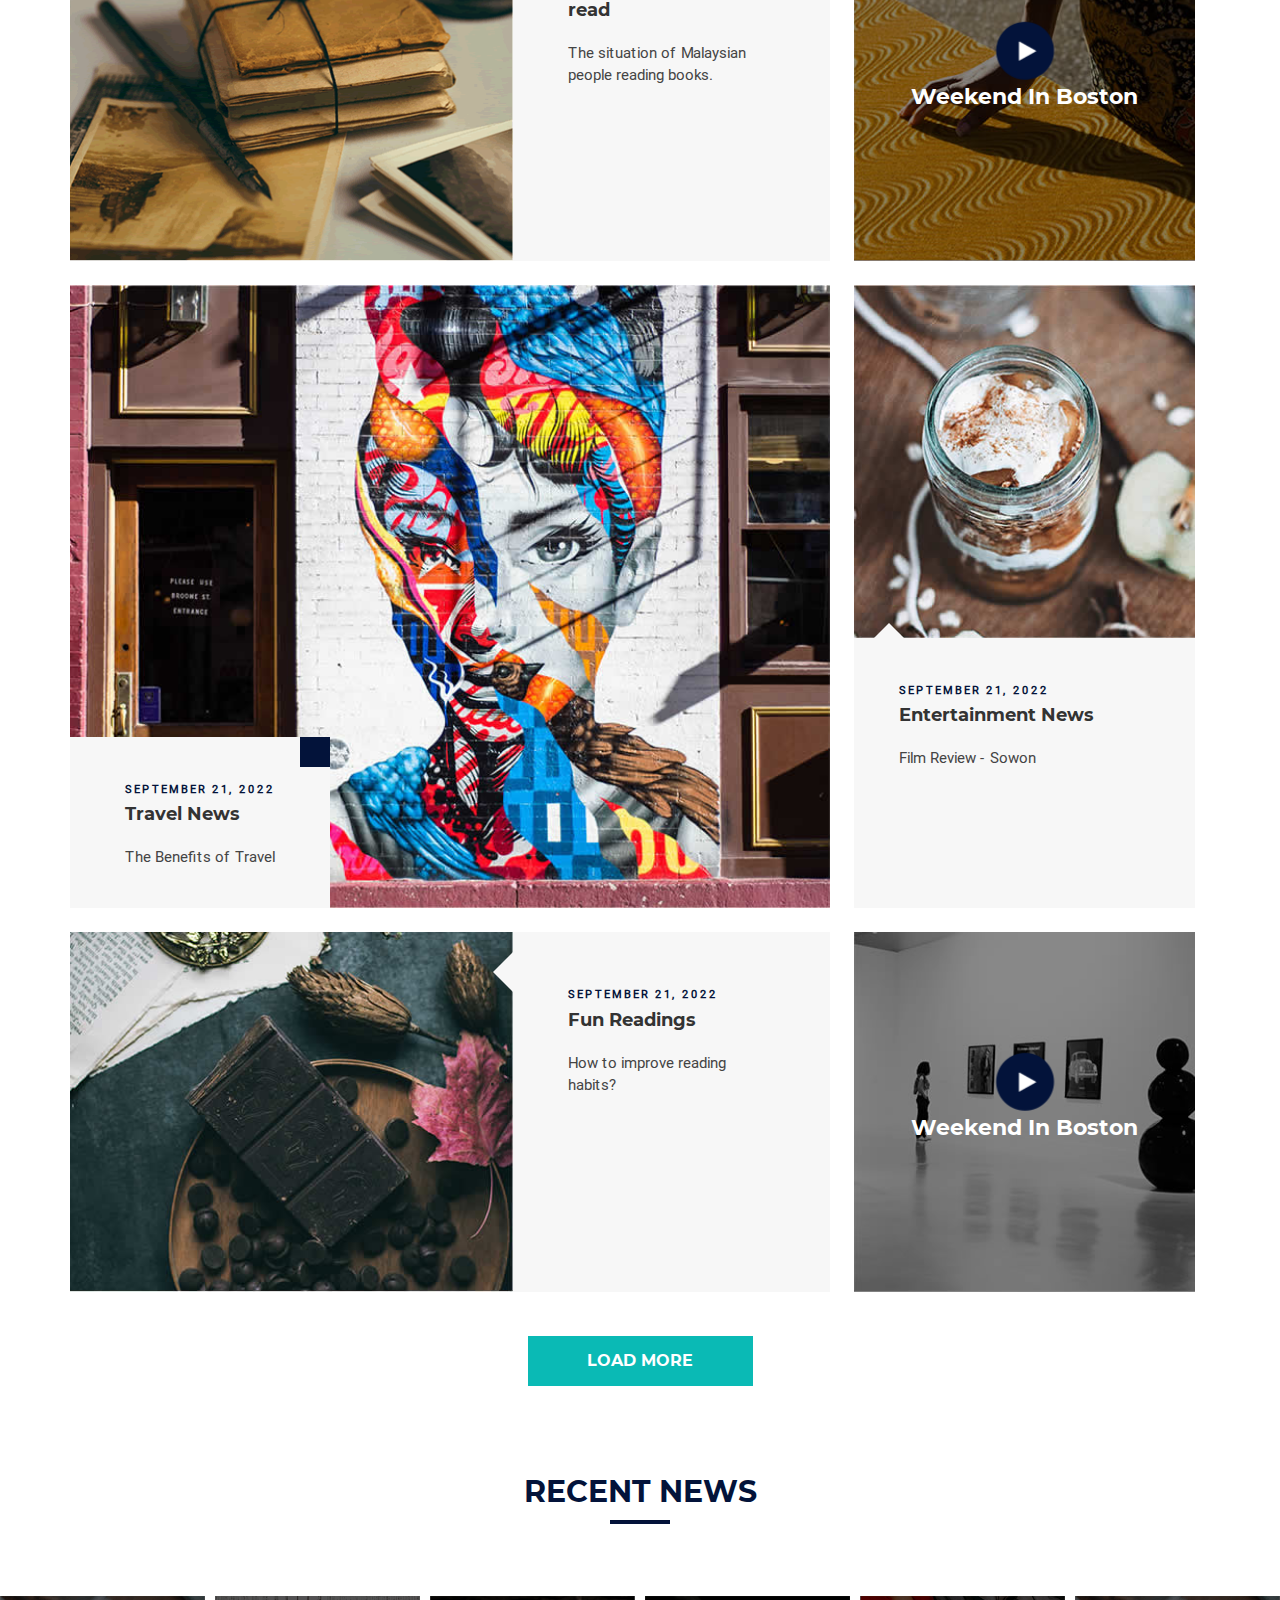
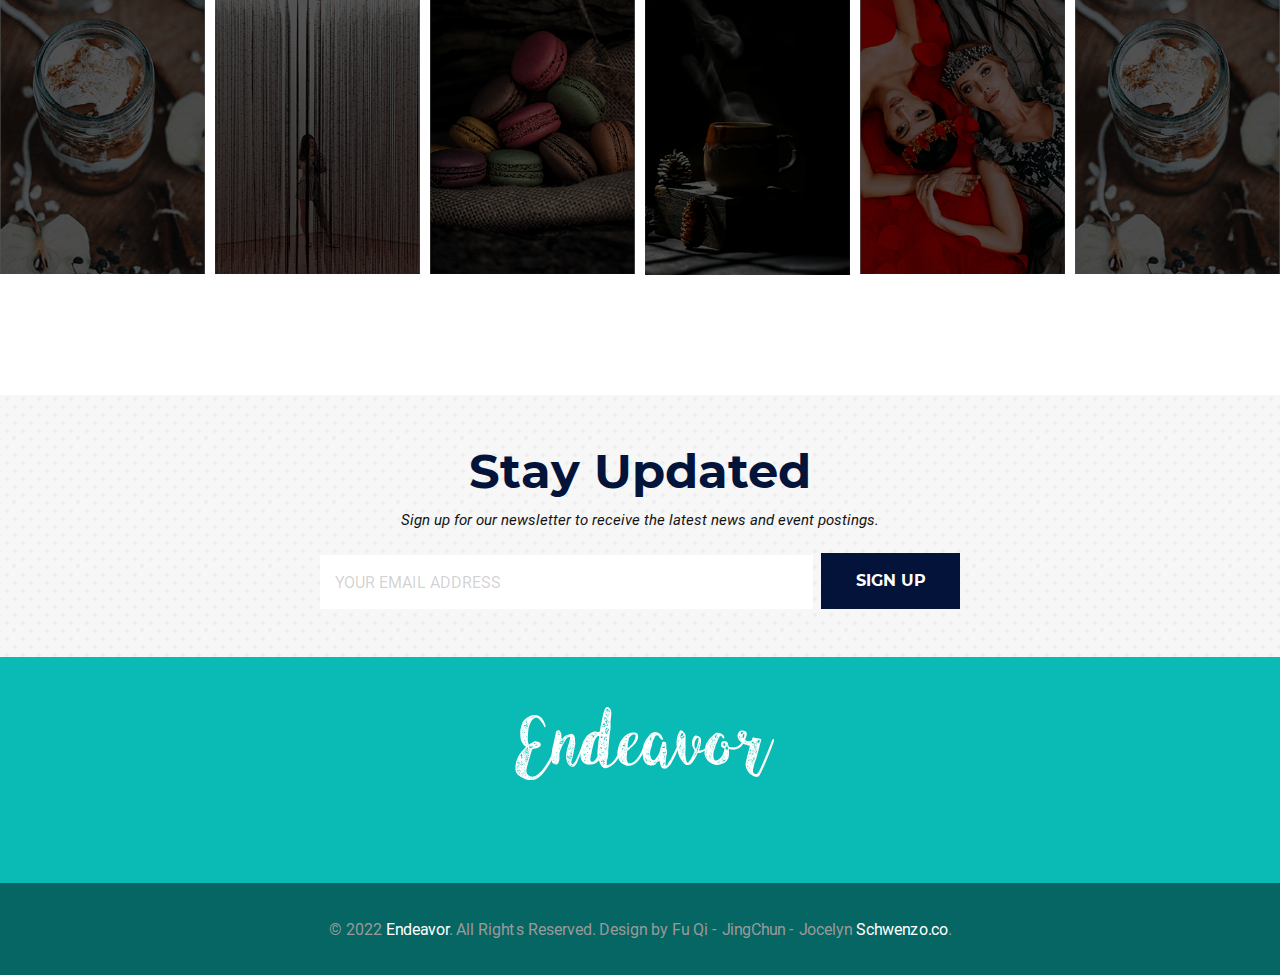
==== commit c7c973a5: "update" ====
--- a/index.html
+++ b/index.html
@@ -17,7 +17,7 @@
 <body>
     <header class="mt-0 pt-0">
         <div>
-            <header-template/>
+            <header-template />
         </div>
         <div class="row ml-0 mr-0">
             <div class="col-md-6 pr-0">
@@ -47,7 +47,9 @@
                 <div class="card">
                     <img class="card-img" src="assets/images/readingbookdark.png" alt="">
                     <div class="card-img-overlay">
-                        <a href="article1.html"><h5>Literature</h5></a>
+                        <a href="article1.html">
+                            <h5>Literature</h5>
+                        </a>
                     </div>
                 </div>
             </div>
@@ -56,7 +58,9 @@
                 <div class="card">
                     <img class="card-img" src="assets/images/pollutiondark.png" alt="">
                     <div class="card-img-overlay">
-                        <a href="article9.html"><h5>Environment</h5></a>
+                        <a href="article9.html">
+                            <h5>Environment</h5>
+                        </a>
                     </div>
                 </div>
             </div>
@@ -65,7 +69,9 @@
                 <div class="card">
                     <img class="card-img" src="assets/images/kpop.png" alt="">
                     <div class="card-img-overlay">
-                        <a href="article5.html"><h5>Entertainment</h5></a>
+                        <a href="article5.html">
+                            <h5>Entertainment</h5>
+                        </a>
                     </div>
                 </div>
             </div>
@@ -74,7 +80,9 @@
                 <div class="card">
                     <img class="card-img" src="assets/images/traveldark.png" alt="">
                     <div class="card-img-overlay">
-                        <a href="article4.html"><h5>Travel</h5></a>
+                        <a href="article4.html">
+                            <h5>Travel</h5>
+                        </a>
                     </div>
                 </div>
             </div>
@@ -136,25 +144,22 @@
 
 
             <div class="row vr-gallery" style="margin-top: 32px;">
-                <div class="col-md-8 mb-4">
+                <div class="col-md-8 mb-4 pointer" onclick="window.location.href = 'article2.html'">
                     <div class="row">
                         <div class="col-md-12 col-lg-7 pr-0 pd-md">
                             <img src="assets/images/gallery-img1.png" alt="">
                         </div>
                         <div class="col-md-12 col-lg-5 light-bg cus-pd cus-arrow-left">
-                            <p><small>march 27, 2020</small></p>
-                            <h3>Trendy Summer
-                                Fashion</h3>
+                            <p><small>September 21, 2022</small></p>
+                            <h3>Latest Literature to read</h3>
                             <p>
-                                To take a trivial example, which of us ever undertakes laborious physical exercise,
-                                except to obtain some advantage from it? But who has any right to find fault with a man
-                                who chooses...
+                                The situation of Malaysian people reading books.
                             </p>
                         </div>
                     </div>
                 </div>
 
-                <div class="col-md-4 pl-4 mb-4">
+                <div class="col-md-4 pl-4 mb-4 pointer" onclick="window.location.href = 'article2.html'">
                     <div class="card">
                         <img class="card-img h-100" src="assets/images/video-cover1.jpg" alt="">
                         <div class="card-img-overlay opacity text-center">
@@ -166,53 +171,46 @@
                     </div>
                 </div>
 
-                <div class="col-md-8 mb-4 pr-0 pd-md">
+                <div class="col-md-8 mb-4 pr-0 pd-md pointer" onclick="window.location.href = 'article6.html'">
                     <div class="card">
                         <img class="card-img h-100" src="assets/images/gallery-img2.jpg" alt="">
                         <div class="card-img-overlay">
                             <div class="contact-box">
-                                <p><small>march 27, 2020</small></p>
-                                <h3>Trendy Summer
-                                    Fashion</h3>
-                                <p>To take a trivial example, which of us ever undertakes laborious physical exercise,
-                                    some advantage from it? fault with a man who chooses...</p>
-                            </div>
-                        </div>
-                    </div>
-                </div>
-
-                <div class="col-md-4 pl-4 mb-4">
+                                <p><small>September 21, 2022</small></p>
+                                <h3>Travel News</h3>
+                                <p>The Benefits of Travel</p>
+                            </div>
+                        </div>
+                    </div>
+                </div>
+
+                <div class="col-md-4 pl-4 mb-4 pointer" onclick="window.location.href = 'article10.html'">
                     <div class="card">
                         <img class="card-img-top" src="assets/images/gallery-img3.jpg" alt="">
                         <div class="card-body bg-gray cus-pd2 cus-arrow-up">
-                            <p><small>march 27, 2020</small></p>
-                            <h3>Trendy Summer
-                                Fashion</h3>
-                            <p>To take a trivial example, which of us ever undertakes laborious physical exercise, some
-                                advantage from it? fault with a man who chooses...</p>
-                        </div>
-                    </div>
-                </div>
-
-                <div class="col-md-8 mb-4">
+                            <p><small>September 21, 2022</small></p>
+                            <h3>Entertainment News</h3>
+                            <p>Film Review - Sowon</p>
+                        </div>
+                    </div>
+                </div>
+
+                <div class="col-md-8 mb-4 pointer" onclick="window.location.href = 'article3.html'">
                     <div class="row">
                         <div class="col-md-12 col-lg-7 pr-0 pd-md">
                             <img src="assets/images/gallery-img4.jpg" alt="">
                         </div>
                         <div class="col-md-12 col-lg-5 light-bg cus-pd cus-arrow-left">
-                            <p><small>march 27, 2020</small></p>
-                            <h3>Trendy Summer
-                                Fashion</h3>
+                            <p><small>September 21, 2022</small></p>
+                            <h3>Fun Readings</h3>
                             <p>
-                                To take a trivial example, which of us ever undertakes laborious physical exercise,
-                                except to obtain some advantage from it? But who has any right to find fault with a man
-                                who chooses...
+                                How to improve reading habits?
                             </p>
                         </div>
                     </div>
                 </div>
 
-                <div class="col-md-4 pl-4 mb-4">
+                <div class="col-md-4 pl-4 mb-4 pointer">
                     <div class="card">
                         <img class="card-img h-100" src="assets/images/video-cover2.jpg" alt="">
                         <div class="card-img-overlay opacity text-center">
@@ -251,11 +249,11 @@
                                     <div class="col-5 pr-0 text-white">
                                         <a href="#" class="text-white"> <i class="fas fa-retweet"></i> Share</a>
                                     </div>
-                                    <div class="col  pl-0   text-right"><a href="#" class="text-white"> June 3, 2019
-                                            &nbsp; 6 <i class="far fa-comments"></i></a></div>
-                                </div>
-                                <h4 class="text-white mt-2">Xiaomi Hao Gertion Hones</h4>
-                                <p class="text-white">Jhone Doe</p>
+                                    <div class="col  pl-0   text-right"><a href="#" class="text-white"> Sept 21, 2022
+                                            &nbsp; <i class="far fa-comments"></i></a></div>
+                                </div>
+                                <h4 class="text-white mt-2"><a href="article7.html" class="recent-news-a">Youth Perspective on Esports as a Career and Future.</a></h4>
+                                <p class="text-white">Fu Qi</p>
                             </div>
                         </div>
                     </div>
@@ -270,11 +268,11 @@
                                     <div class="col-5 pr-0 text-white">
                                         <a href="#" class="text-white"> <i class="fas fa-retweet"></i> Share</a>
                                     </div>
-                                    <div class="col  pl-0   text-right"><a href="#" class="text-white"> June 3, 2019
-                                            &nbsp; 6 <i class="far fa-comments"></i></a></div>
-                                </div>
-                                <h4 class="text-white mt-2">Xiaomi Hao Gertion Hones</h4>
-                                <p class="text-white">Jhone Doe</p>
+                                    <div class="col  pl-0   text-right"><a href="#" class="text-white"> Sept 21, 2022
+                                            &nbsp;  <i class="far fa-comments"></i></a></div>
+                                </div>
+                                <h4 class="text-white mt-2"><a href="article8.html" class="recent-news-a">Reasons behind Sepang F1 hiatus and plans to bring it back</a></h4>
+                                <p class="text-white">Fu Qi</p>
                             </div>
                         </div>
 
@@ -290,11 +288,11 @@
                                     <div class="col-5 pr-0 text-white">
                                         <a href="#" class="text-white"> <i class="fas fa-retweet"></i> Share</a>
                                     </div>
-                                    <div class="col  pl-0   text-right"><a href="#" class="text-white"> June 3, 2019
-                                            &nbsp; 6 <i class="far fa-comments"></i></a></div>
-                                </div>
-                                <h4 class="text-white mt-2">Xiaomi Hao Gertion Hones</h4>
-                                <p class="text-white">Jhone Doe</p>
+                                    <div class="col  pl-0   text-right"><a href="#" class="text-white"> Sept 21, 2022
+                                            &nbsp;  <i class="far fa-comments"></i></a></div>
+                                </div>
+                                <h4 class="text-white mt-2"><a href="article9.html" class="recent-news-a">How Are Youths Rectifying The Pollution Problems</a></h4>
+                                <p class="text-white">Fu Qi</p>
                             </div>
                         </div>
                     </div>
@@ -309,11 +307,11 @@
                                     <div class="col-5 pr-0 text-white">
                                         <a href="#" class="text-white"> <i class="fas fa-retweet"></i> Share</a>
                                     </div>
-                                    <div class="col  pl-0   text-right"><a href="#" class="text-white"> June 3, 2019
-                                            &nbsp; 6 <i class="far fa-comments"></i></a></div>
-                                </div>
-                                <h4 class="text-white mt-2">Xiaomi Hao Gertion Hones</h4>
-                                <p class="text-white">Jhone Doe</p>
+                                    <div class="col  pl-0   text-right"><a href="#" class="text-white"> Sept 21, 2022
+                                            &nbsp;  <i class="far fa-comments"></i></a></div>
+                                </div>
+                                <h4 class="text-white mt-2"><a href="article10.html" class="recent-news-a">Film Review - Sowon</a></h4>
+                                <p class="text-white">EndeavorNews</p>
                             </div>
                         </div>
                     </div>
@@ -328,11 +326,11 @@
                                     <div class="col-5 pr-0 text-white">
                                         <a href="#" class="text-white"> <i class="fas fa-retweet"></i> Share</a>
                                     </div>
-                                    <div class="col  pl-0   text-right"><a href="#" class="text-white"> June 3, 2019
-                                            &nbsp; 6 <i class="far fa-comments"></i></a></div>
-                                </div>
-                                <h4 class="text-white mt-2">Xiaomi Hao Gertion Hones</h4>
-                                <p class="text-white">Jhone Doe</p>
+                                    <div class="col  pl-0   text-right"><a href="#" class="text-white"> Sept 21, 2022
+                                            &nbsp;  <i class="far fa-comments"></i></a></div>
+                                </div>
+                                <h4 class="text-white mt-2"><a href="article5.html" class="recent-news-a">Has Malaysian culture really been influenced by KPOP? Let's find out</a></h4>
+                                <p class="text-white">Jing Chun</p>
                             </div>
                         </div>
                     </div>
@@ -347,11 +345,12 @@
                                     <div class="col-5 pr-0 text-white">
                                         <a href="#" class="text-white"> <i class="fas fa-retweet"></i> Share</a>
                                     </div>
-                                    <div class="col  pl-0   text-right"><a href="#" class="text-white"> June 3, 2019
-                                            &nbsp; 6 <i class="far fa-comments"></i></a></div>
-                                </div>
-                                <h4 class="text-white mt-2">Xiaomi Hao Gertion Hones</h4>
-                                <p class="text-white">Jhone Doe</p>
+                                    <div class="col  pl-0   text-right"><a href="#" class="text-white"> Sept 21, 2022
+                                            &nbsp;  <i class="far fa-comments"></i></a></div>
+                                </div>
+                                <h4 class="text-white mt-2"><a href="article4.html" class="recent-news-a">Travel: Has the pandemic affected tourism levels in Malaysia? Let's take a look
+                                        Hones</a></h4>
+                                <p class="text-white">Jing Chun</p>
                             </div>
                         </div>
                     </div>
@@ -366,11 +365,11 @@
                                     <div class="col-5 pr-0 text-white">
                                         <a href="#" class="text-white"> <i class="fas fa-retweet"></i> Share</a>
                                     </div>
-                                    <div class="col  pl-0   text-right"><a href="#" class="text-white"> June 3, 2019
-                                            &nbsp; 6 <i class="far fa-comments"></i></a></div>
-                                </div>
-                                <h4 class="text-white mt-2">Xiaomi Hao Gertion Hones</h4>
-                                <p class="text-white">Jhone Doe</p>
+                                    <div class="col  pl-0   text-right"><a href="#" class="text-white"> Sept 21, 2022
+                                            &nbsp;  <i class="far fa-comments"></i></a></div>
+                                </div>
+                                <h4 class="text-white mt-2"><a href="article1.html" class="recent-news-a">The state of reading will evolve with your life's experience.</a></h4>
+                                <p class="text-white">Jocelyn</p>
                             </div>
                         </div>
                     </div>
--- a/assets/css/style.css
+++ b/assets/css/style.css
@@ -1,5 +1,23 @@
 :root {
   --primary-color: #0ABAB5;
+}
+
+.pointer {
+  cursor: pointer;
+  transition: all 0.2s;
+}
+
+.pointer:hover {
+  transform: scale(1.01);
+}
+
+.recent-news-a{
+  color: white;
+}
+
+.recent-news-a:hover {
+  text-decoration: none;
+  color: rgb(193, 193, 193);
 }
 
 .hamburger-nav {
@@ -35,12 +53,24 @@
   display: flex;
   flex-direction: row;
   gap: 10px;
+  height: min-content;
+}
+
+.related-article-first-continer {
+  height: 300px;
 }
 
 .related-articles-inner {
   display: flex;
   flex-direction: column;
   justify-content: space-between;
+  width: 50%;
+}
+
+.related-articles-inner img {
+  width: 100%;
+  height: 100%;
+  object-fit: cover;
 }
 
 @media (min-width: 767px) {
@@ -53,6 +83,14 @@
   .related-articles {
     flex-direction: column;
     gap: 20px;
+  }
+
+  .related-articles-inner {
+    width: 100%;
+  }
+
+  .related-articles-inner div div img{
+    width: 100%;
   }
 }
 
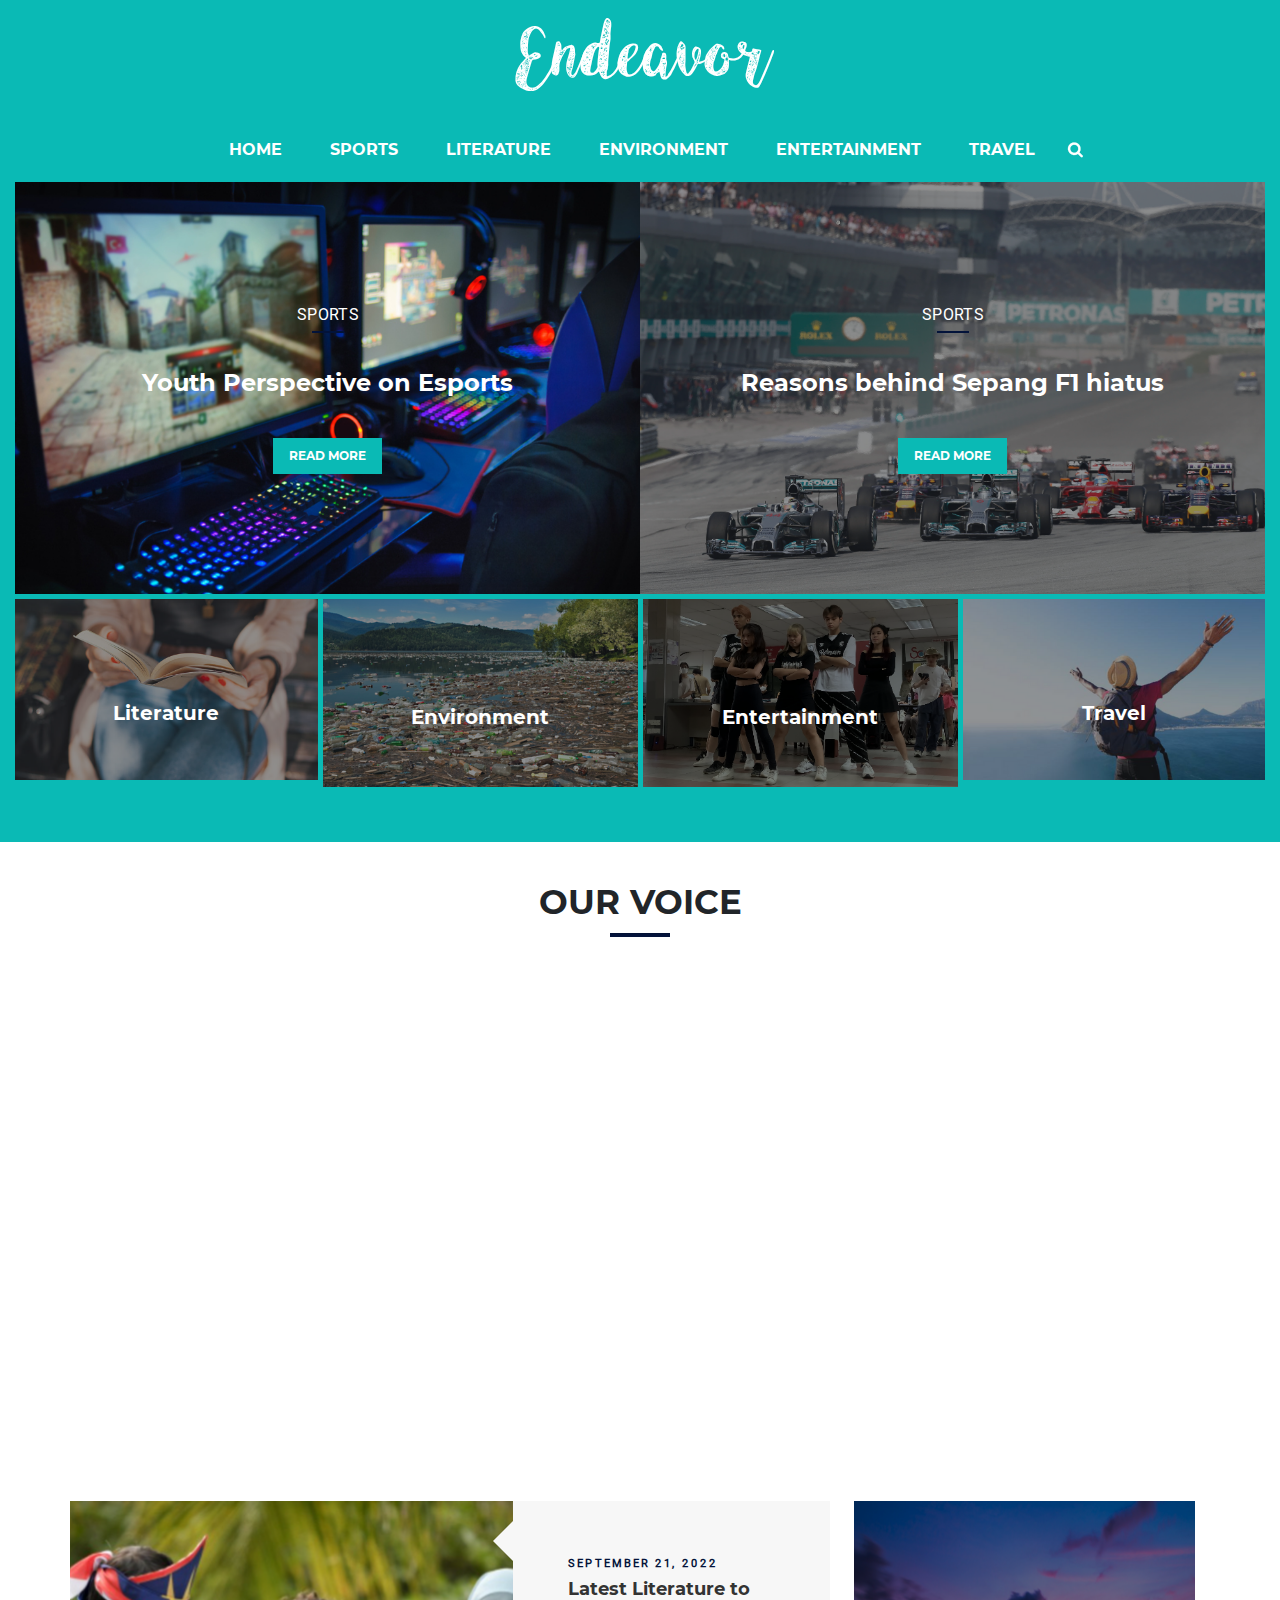
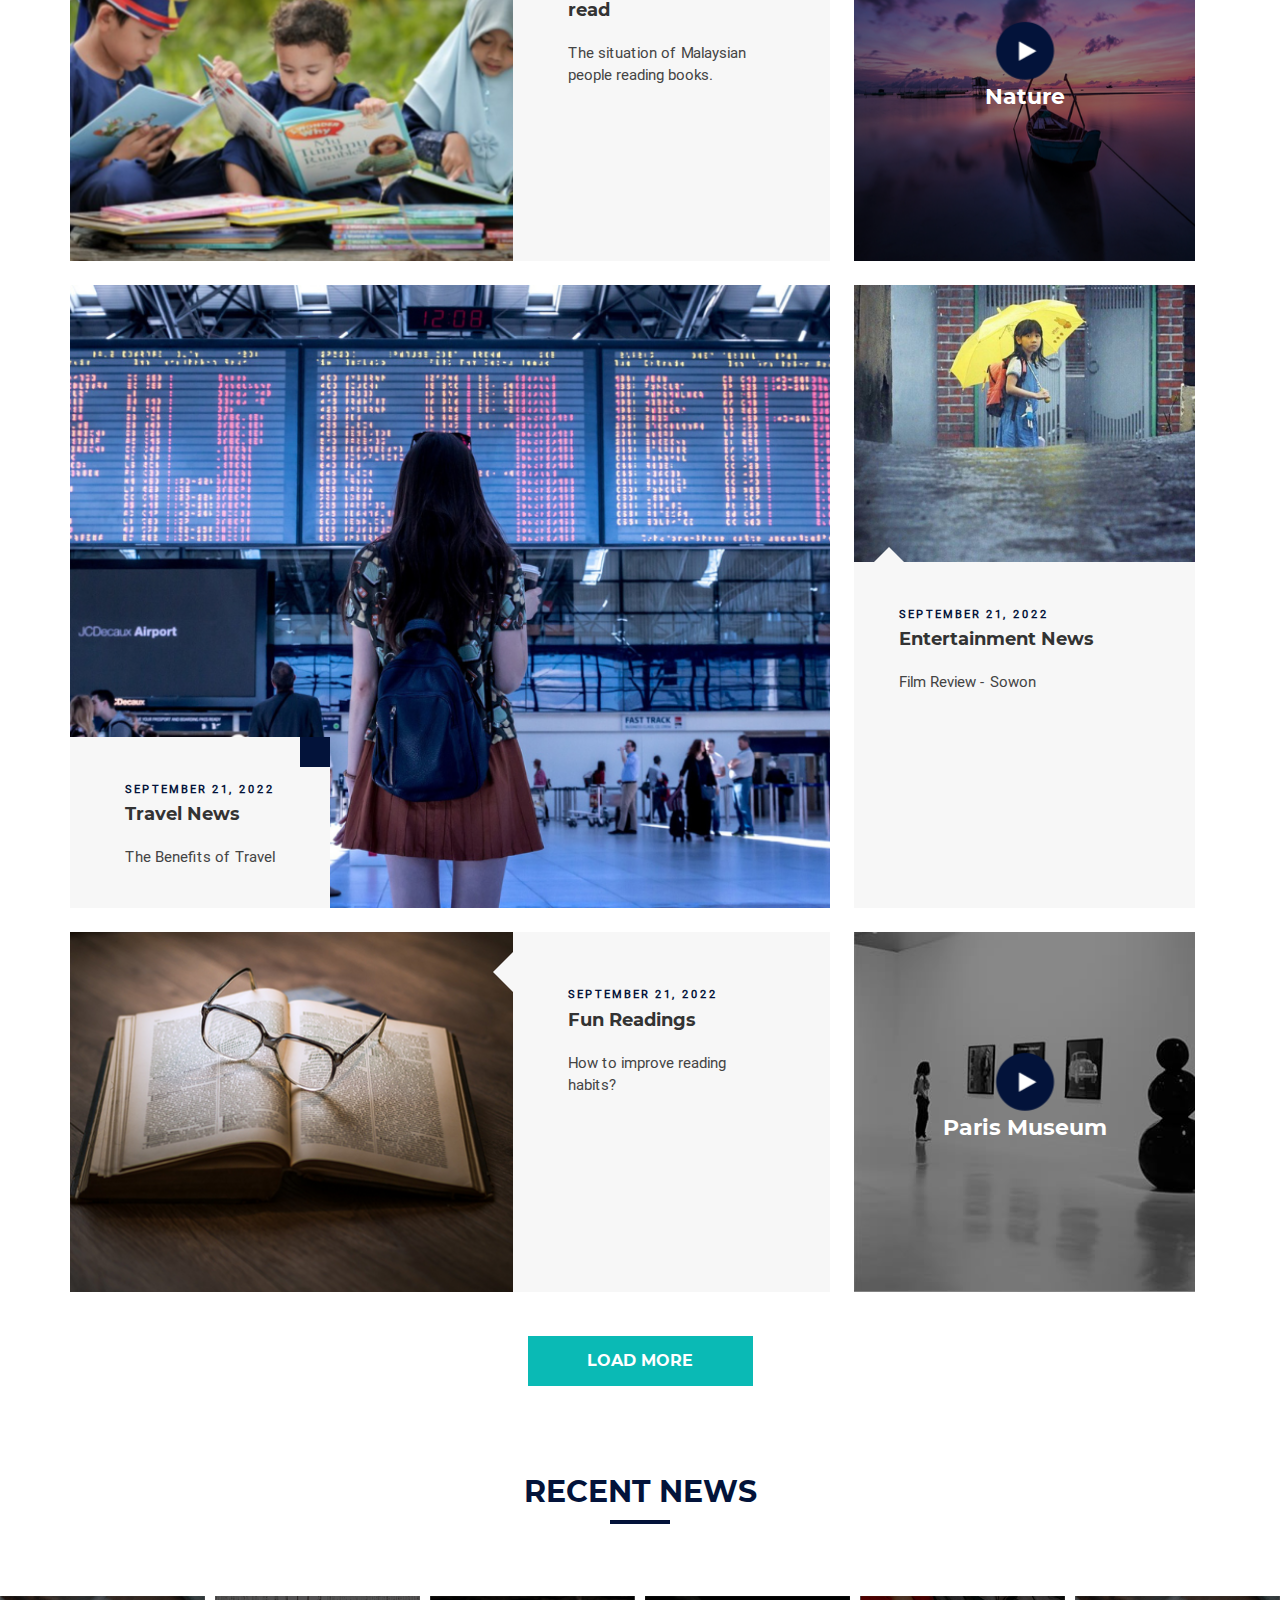
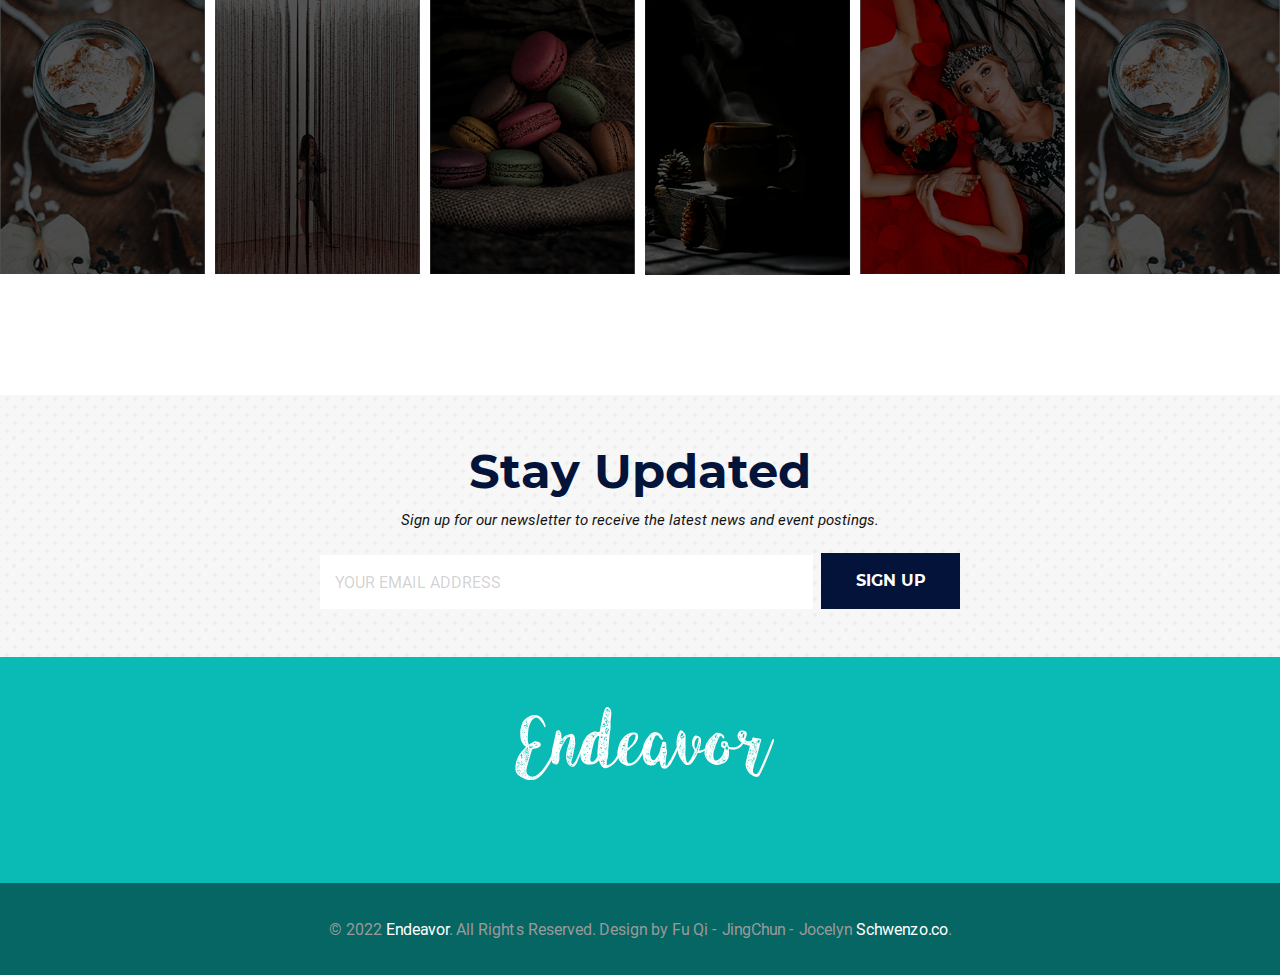
==== commit e6327a98: "update" ====
--- a/index.html
+++ b/index.html
@@ -96,7 +96,7 @@
         <hr style="margin: 0 auto; margin-bottom: 32px; width: 60px; height: 3px; background-color: #03133a;" />
         <div class="container">
             <div class="screen embed-responsive embed-responsive-16by9">
-                <iframe id="screen" src="https://www.youtube.com/embed/YE7VzlLtp-4" frameborder="0"
+                <iframe id="screen" src="https://www.youtube.com/embed/_60-mlU4A1Q" frameborder="0"
                     allow="accelerometer; autoplay; encrypted-media; gyroscope; picture-in-picture"
                     allowfullscreen></iframe>
             </div>
@@ -147,7 +147,7 @@
                 <div class="col-md-8 mb-4 pointer" onclick="window.location.href = 'article2.html'">
                     <div class="row">
                         <div class="col-md-12 col-lg-7 pr-0 pd-md">
-                            <img src="assets/images/gallery-img1.png" alt="">
+                            <img src="assets/images/readmore.png" alt="">
                         </div>
                         <div class="col-md-12 col-lg-5 light-bg cus-pd cus-arrow-left">
                             <p><small>September 21, 2022</small></p>
@@ -159,13 +159,13 @@
                     </div>
                 </div>
 
-                <div class="col-md-4 pl-4 mb-4 pointer" onclick="window.location.href = 'article2.html'">
+                <div class="col-md-4 pl-4 mb-4 pointer" >
                     <div class="card">
-                        <img class="card-img h-100" src="assets/images/video-cover1.jpg" alt="">
+                        <img class="card-img h-100" src="assets/images/nature.png" alt="">
                         <div class="card-img-overlay opacity text-center">
-                            <a class="play-1" href="https://www.youtube.com/watch?v=vpO8sZDxOGI"><img
+                            <a class="play-1" href="https://youtu.be/-SoDQpaHOaw"><img
                                     src="assets/images/play-icon.png" alt=""></a>
-                            <h5 class="card-title">Weekend In Boston</h5>
+                            <h5 class="card-title">Nature</h5>
 
                         </div>
                     </div>
@@ -173,7 +173,7 @@
 
                 <div class="col-md-8 mb-4 pr-0 pd-md pointer" onclick="window.location.href = 'article6.html'">
                     <div class="card">
-                        <img class="card-img h-100" src="assets/images/gallery-img2.jpg" alt="">
+                        <img class="card-img h-100" src="assets/images/airport.png" alt="">
                         <div class="card-img-overlay">
                             <div class="contact-box">
                                 <p><small>September 21, 2022</small></p>
@@ -186,7 +186,7 @@
 
                 <div class="col-md-4 pl-4 mb-4 pointer" onclick="window.location.href = 'article10.html'">
                     <div class="card">
-                        <img class="card-img-top" src="assets/images/gallery-img3.jpg" alt="">
+                        <img class="card-img-top" src="assets/images/movie.png" alt="">
                         <div class="card-body bg-gray cus-pd2 cus-arrow-up">
                             <p><small>September 21, 2022</small></p>
                             <h3>Entertainment News</h3>
@@ -198,7 +198,7 @@
                 <div class="col-md-8 mb-4 pointer" onclick="window.location.href = 'article3.html'">
                     <div class="row">
                         <div class="col-md-12 col-lg-7 pr-0 pd-md">
-                            <img src="assets/images/gallery-img4.jpg" alt="">
+                            <img src="assets/images/glasses.png" alt="">
                         </div>
                         <div class="col-md-12 col-lg-5 light-bg cus-pd cus-arrow-left">
                             <p><small>September 21, 2022</small></p>
@@ -214,9 +214,9 @@
                     <div class="card">
                         <img class="card-img h-100" src="assets/images/video-cover2.jpg" alt="">
                         <div class="card-img-overlay opacity text-center">
-                            <a class="play-1" href="https://www.youtube.com/watch?v=vpO8sZDxOGI"><img
+                            <a class="play-1" href="https://youtu.be/6vuFh6NNa70"><img
                                     src="assets/images/play-icon.png" alt=""></a>
-                            <h5 class="card-title">Weekend In Boston</h5>
+                            <h5 class="card-title">Paris Museum</h5>
 
                         </div>
                     </div>
--- a/assets/css/style.css
+++ b/assets/css/style.css
@@ -1068,6 +1068,7 @@
   color: #333333;
   line-height: 1.5;
   margin: 15px 0;
+  text-align: justify;
 }
 
 .ar-content .q-box {
